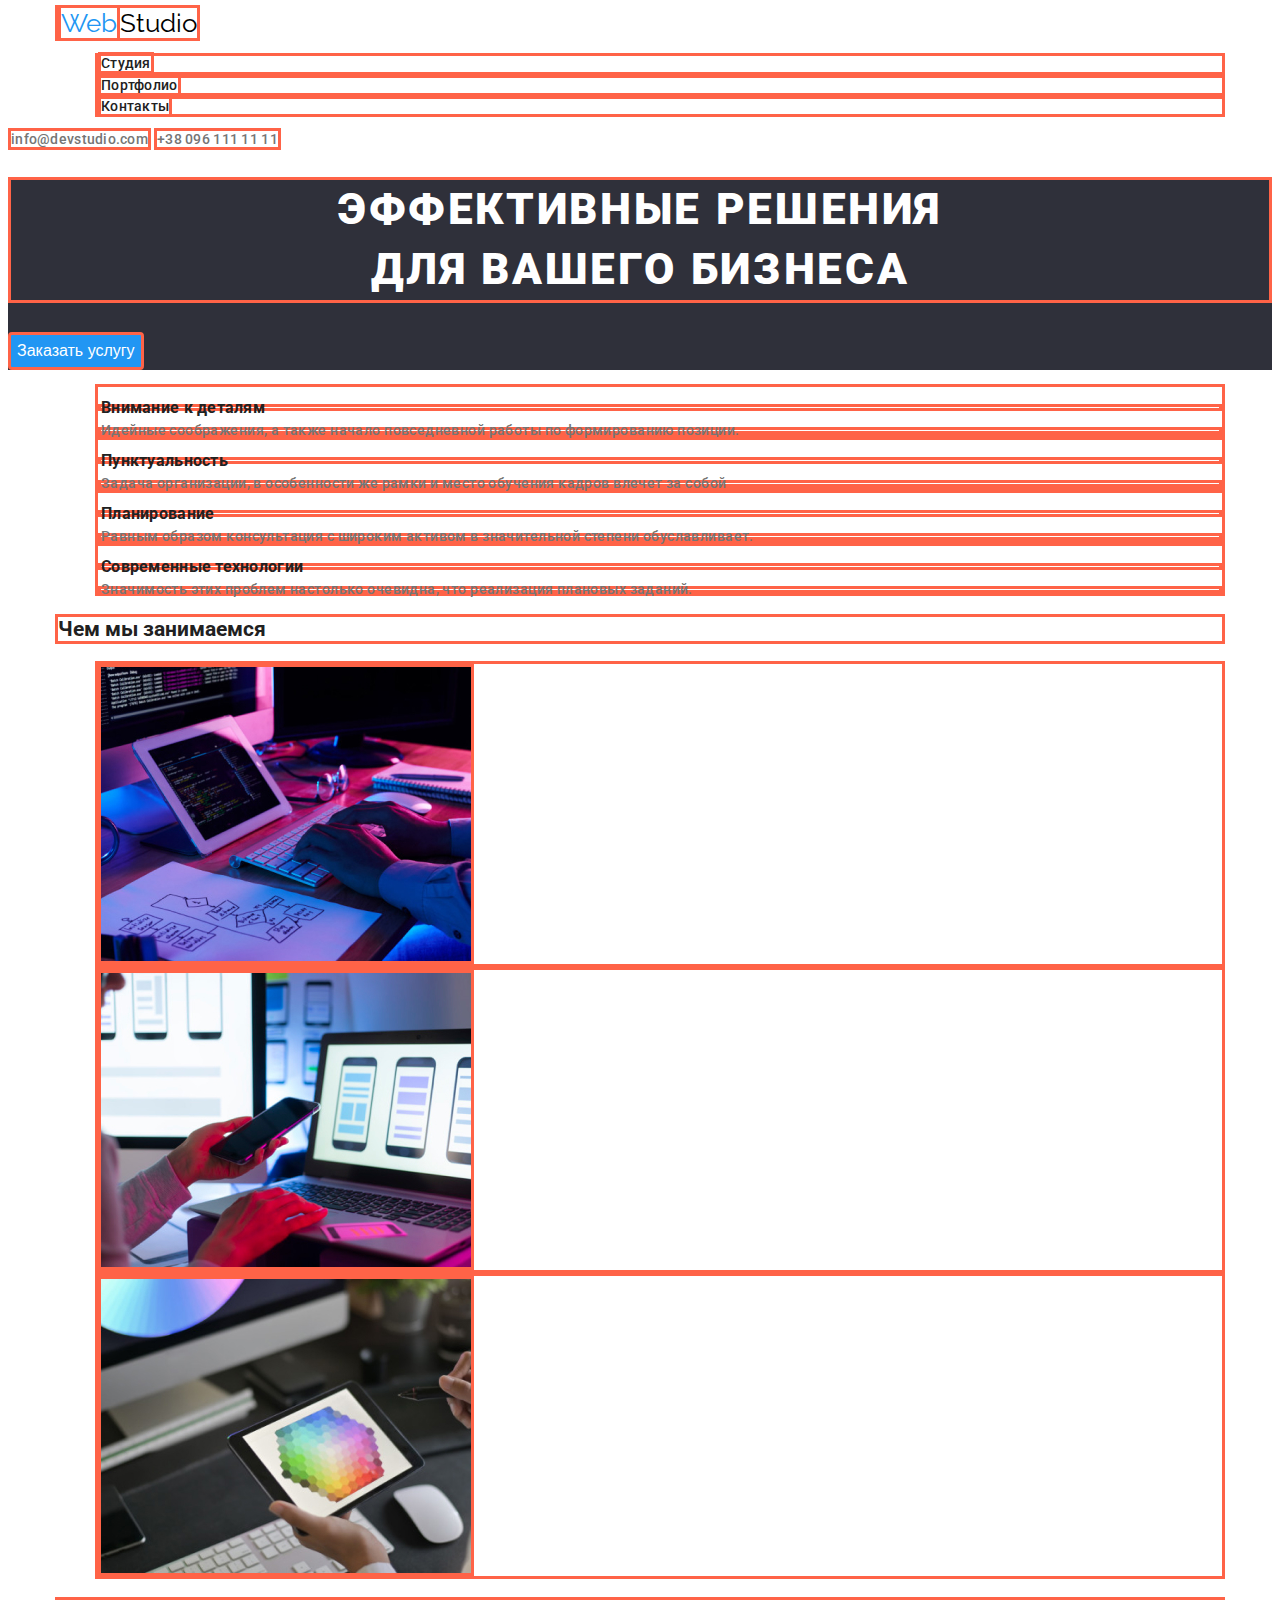
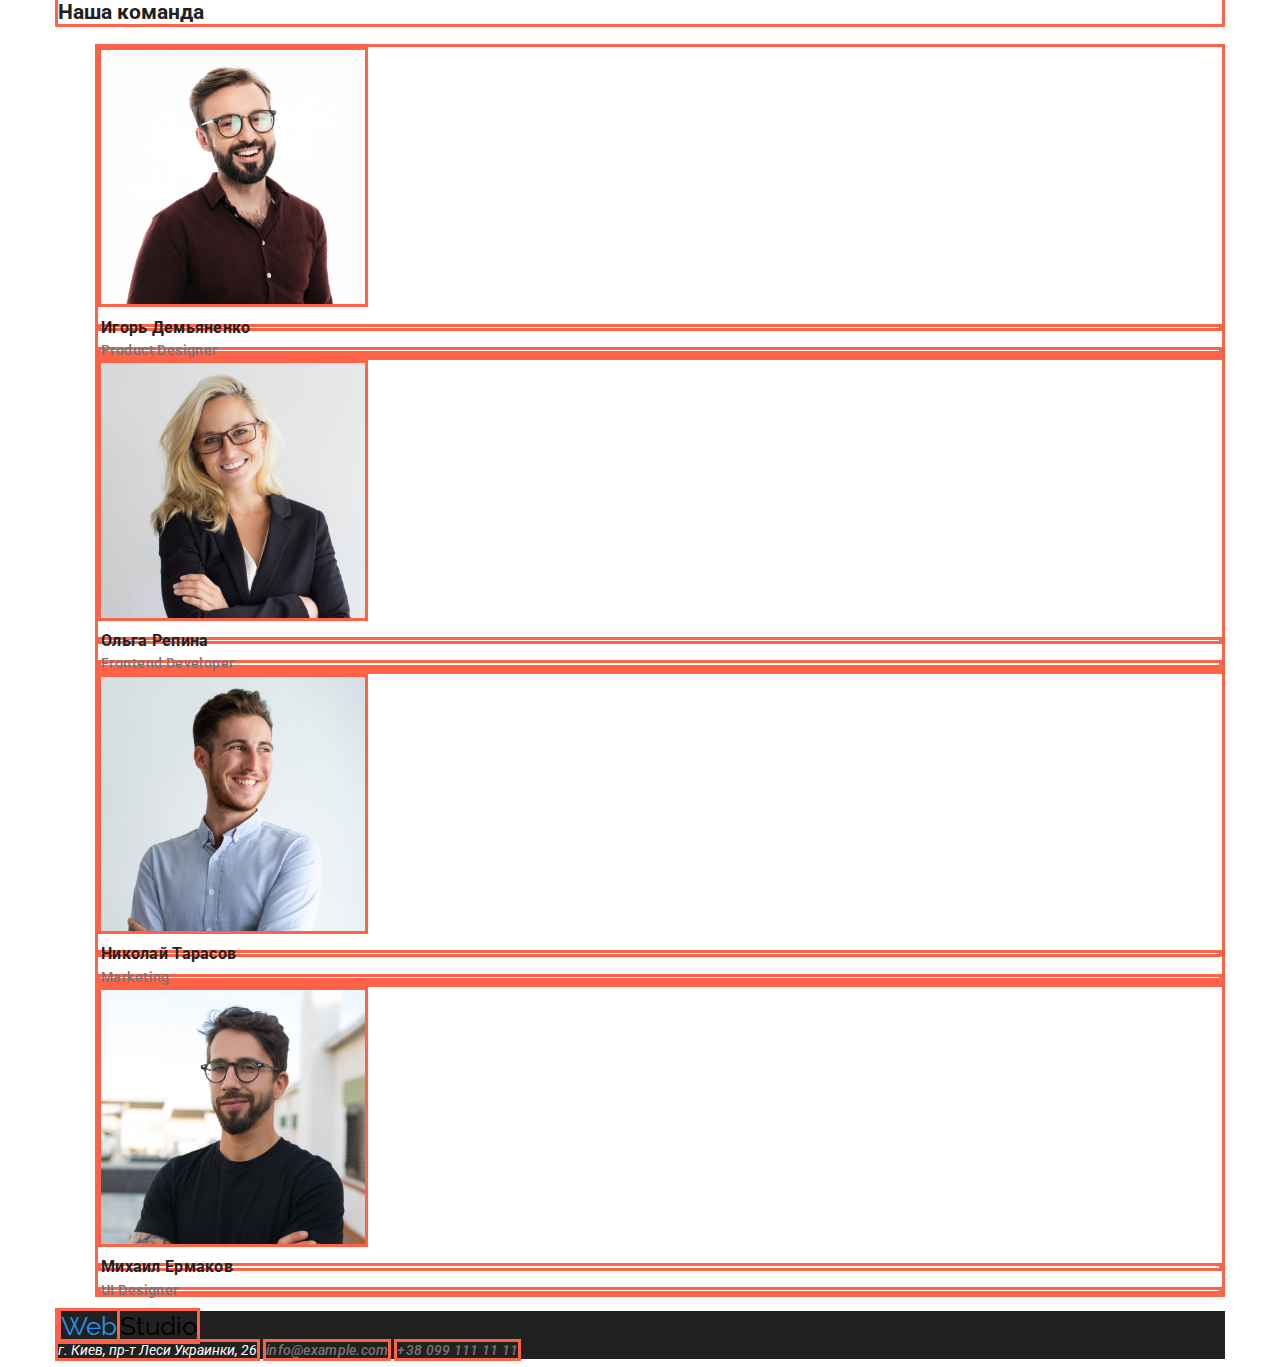
==== index.html @ d538ad13 "Исправил замечания Дз2" ====
<!DOCTYPE html>
<html lang="ru">
  <head>
    <meta charset="UTF-8" />
    <meta http-equiv="X-UA-Compatible" content="IE=edge" />
    <meta name="viewport" content="width=device-width, initial-scale=1.0" />
    <title>Document</title>
    <link rel="preconnect" href="https://fonts.gstatic.com" />
    <link
      href="https://fonts.googleapis.com/css2?family=Raleway:wght@700&family=Roboto:wght@400;500;700;900&display=swap"
      rel="stylesheet"
    />
    <link
      rel="stylesheet"
      href="https://cdnjs.cloudflare.com/ajax/libs/modern-normalize/1.0.0/modern-normalize.min.css"
      integrity="sha512-ISS7cAi1PEhQ8jnbJpJZMd29NlhNj4AWYyLOSp2CE/CsHxTCu+r+t0D2yoJudVrd0/8fTVPUVDzY5Tvli75u/g=="
      crossorigin="anonymous"
      referrerpolicy="no-referrer"
    />
    <link rel="stylesheet" href="./CSS/styles.css" />
  </head>
  <body>
    <header>
      <nav class="container">
        <div>
          <a href="WebStudio" class="logo"
            ><span class="logo-accent">Web</span>Studio</a
          >
          <ul class="site-nav list">
            <li><a href="index.html" class="link">Студия</a></li>
            <li><a href="portfolio.html" class="link">Портфолио</a></li>
            <li><a href="" class="link">Контакты</a></li>
          </ul>
        </div>
      </nav>

      <div>
        <a href="mailto:info@devstudio.com" class="link-contact"
          >info@devstudio.com</a
        >
        <a href="tel:+380961111111" class="link-contact">+38 096 111 11 11</a>
      </div>
    </header>

    <main>
      <section>
        <div class="hero">
          <h1 class="title">
            Эффективные решения<br />
            для вашего бизнеса
          </h1>
          <button type="button" class="btn">Заказать услугу</button>
        </div>
      </section>
      <section>
        <div class="container">
          <ul class="list">
            <li>
              <h3 class="subjec">Внимание к деталям</h3>
              <p class="text">
                Идейные соображения, а также начало повседневной работы по
                формированию позиции.
              </p>
            </li>
            <li>
              <h3 class="subjec">Пунктуальность</h3>
              <p class="text">
                Задача организации, в особенности же рамки и место обучения
                кадров влечет за собой
              </p>
            </li>
            <li>
              <h3 class="subjec">Планирование</h3>
              <p class="text">
                Равным образом консультация с широким активом в значительной
                степени обуславливает.
              </p>
            </li>
            <li>
              <h3 class="subjec">Современные технологии</h3>
              <p class="text">
                Значимость этих проблем настолько очевидна, что реализация
                плановых заданий.
              </p>
            </li>
          </ul>
        </div>
      </section>

      <section>
        <div class="container">
          <h2 class="subjec">Чем мы занимаемся</h2>
          <ul class="list">
            <li><img src="./images/img1.jpg" alt="мониторы на столе" /></li>
            <li>
              <img src="./images/img2.jpg" alt="человек работает на ноутбуке" />
            </li>
            <li>
              <img src="./images/img3.jpg" alt="подбор цвета на планшете" />
            </li>
          </ul>
        </div>
      </section>

      <section>
        <div class="container">
          <div class="our team">
            <h2 class="subjec">Наша команда</h2>
            <ul class="list">
              <li>
                <img
                  src="./images/img.product.jpg"
                  alt="Фото мужчины"
                  width="270"
                />
                <h3 class="subjec">Игорь Демьяненко</h3>
                <p class="text">Product Designer</p>
              </li>
              <li>
                <img
                  src="./images/img.frontend.jpg"
                  alt="Фото женщины"
                  width="270"
                />
                <h3 class="subjec">Ольга Репина</h3>
                <p class="text">Frontend Developer</p>
              </li>
              <li>
                <img
                  src="./images/img.marketing.jpg"
                  alt="Фото мужчины"
                  width="270"
                />
                <h3 class="subjec">Николай Тарасов</h3>
                <p class="text">Marketing</p>
              </li>
              <li>
                <img
                  src="./images/img.designer.jpg"
                  alt="Фото мужчины"
                  width="270"
                />
                <h3 class="subjec">Михаил Ермаков</h3>
                <p class="text">UI Designer</p>
              </li>
            </ul>
          </div>
        </div>
      </section>
    </main>
    <footer>
      <div class="container">
        <div class="address">
          <a href="WebStudio" class="logo"
            ><span class="logo-accent">Web</span>Studio</a
          >
          <address>
            <a href="" class="address-box"> г. Киев, пр-т Леси Украинки, 26</a>
            <a href="mailto:info@example.com" class="link-contact"
              >info@example.com</a
            >
            <a href="tel:+380991111111" class="link-contact"
              >+38 099 111 11 11</a
            >
          </address>
        </div>
      </div>
    </footer>
  </body>
</html>
---- CSS/styles.css ----
html {
  box-sizing: border-box;
}

*,
*::before,
*::after {
  box-sizing: inherit;
}
/* Оуталй обводка */
a,
span,
h1,
h2,
h3,
p,
li,
img,
svg,
button {
  border: solid tomato;
}
/* ширина моего блокак 1200.15рх слева и спарва для читабельности */

:root {
  --font-weight-regular: 400;
  --font-weight-medium: 500;
  --font-weight-bold: 700;
  --font-weight-black: 900;
  --main-colors-text: #757575;
  --secondary-text-color: #212121;
  --third-text-color: (255, 255, 255, 0.6);
  --white-color-text: #ffffff;
  --accent: #2196f3;
  --main-background-color: #e5e5e5;
  --secondary-background-color: #2f303a;
  --third-background-color: #f5f4fa;
}

body {
  background-color: var(--white-color-text);
  color: #757575;
  font-family: "Roboto", sans-serif;
  font-style: normal;
  font-size: 14px;
}

.container {
  width: 1200px;
  margin: 0 auto;
  padding: 0 15px;
}
/*nav container */

.list {
  list-style: none;
  font-weight: 500;
  font-size: 14px;
  line-height: 1.14px;
  letter-spacing: 0.02em;
  list-style-type: none;
}

/* стили логотипа */
.logo {
  color: #000000;
  text-decoration: none;
  font-family: "Raleway", sans-serif;
  font-size: 26px;
  line-height: 1.2;
}

.logo-accent {
  color: var(--accent);
}
/* стили навигации */
.site-nav .link {
  color: var(--secondary-text-color);
  text-decoration: none;
  list-style-type: none;
  font-weight: 500;
  line-height: 1.1;
  letter-spacing: 0.02em;
}
.link:focus,
.link:hover {
  text-decoration: none;
  color: var(--accent);
}
/* стили контактов */
.link-contact {
  color: var(--main-colors-text);
  text-decoration: none;
  font-weight: 500;
  line-height: 1.1;
  letter-spacing: 0.02em;
}
.link-contact:focus,
.link-contact:hover {
  color: var(--accent);
}
/* стили кнопки заказать услугу */
.btn {
  display: block;

  text-align: center;
  border-radius: 4px;
  color: var(--white-color-text);
  background-color: var(--accent);
  cursor: pointer;
  font-size: 16px;
  line-height: 1.87;
}
/* .content { */
  height: 600px;
}

.hero  .btn {
  padding-bottom: 200px;
  height: 50px;
  padding: 10px 32px;
  display: block;
  text-align: center;
}

/* герой */
.hero {
  background-color: var(--secondary-background-color);
}

.title {
  
  /* display: block; */
  /* margin-bottom: 30px; */
  text-align: center;
  color: var(--white-color-text);
  font-weight: 900;
  font-size: 44px;
  line-height: normal;
  text-align: center;
  letter-spacing: 0.06em;
  text-transform: uppercase;
  line-height: 1.36;
}

.hero-title {
  text-align: center;
}

/* ощий стильдля параграфов */
.text {
  margin-top: 0;
  margin-bottom: 0;

  /* or 171% */

  letter-spacing: 0.03em;
}

/*стилизация h3 h2 */
.subjec {
  color: var(--secondary-text-color);
}
/* секция наша команда */
.our-team {
  background-color: var(--third-background-color);
}

/* стилизация адресса */
.address-box {
  color: var(--white-color-text);
  text-decoration: none;
}
/* секция футера */
.address {
  background-color: var(--secondary-text-color);
}
/* портфолио кнопки */
.pagination {
  color: var(--secondary-text-color);
  background-color: var(--third-background-color);
  width: 128px;
  height: 38px;
  left: 576px;
  top: 174px;
  background: #f5f4fa;
  border-radius: 4px;
}

.pagination:focus,
.pagination:hover {
  color: var(--white-color-text);
  background-color: var(--accent);
}
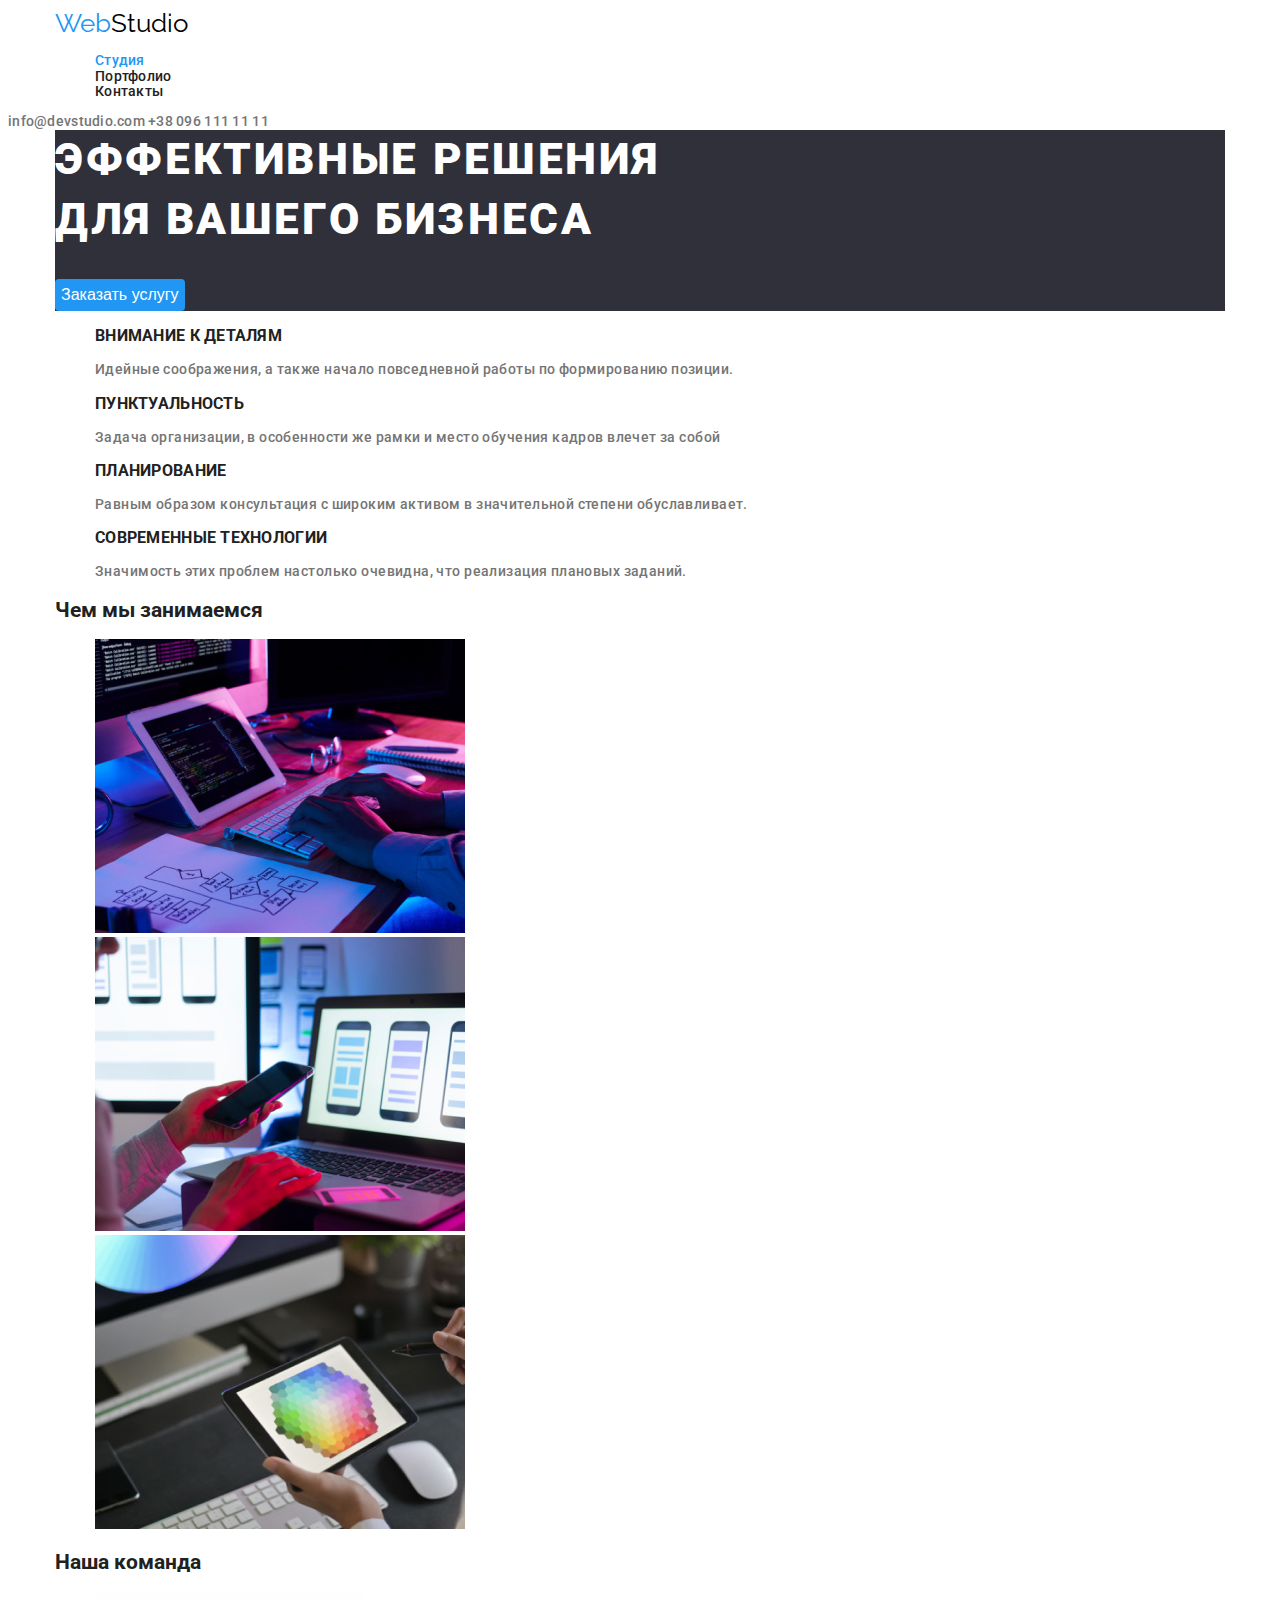
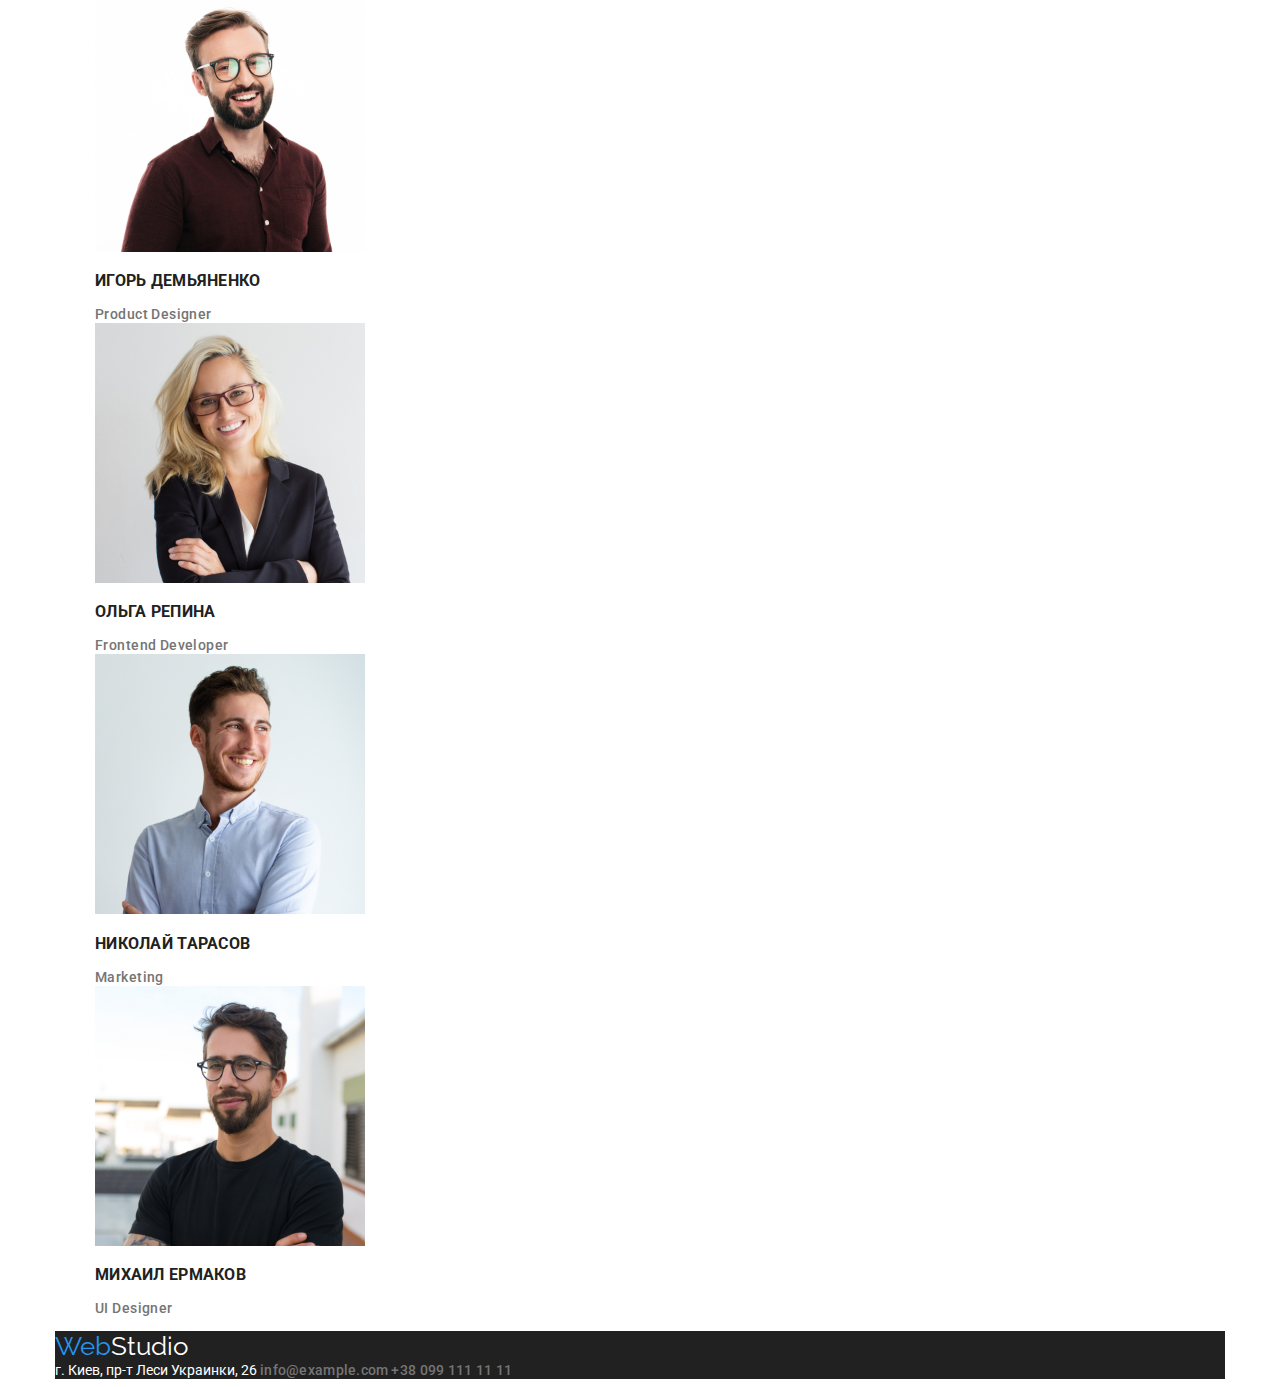
==== commit 1c3c8392: "Исправил  замечания  по Дз 2" ====
--- a/index.html
+++ b/index.html
@@ -21,19 +21,22 @@
   </head>
   <body>
     <header>
-      <nav class="container">
-        <div>
-          <a href="WebStudio" class="logo"
-            ><span class="logo-accent">Web</span>Studio</a
-          >
-          <ul class="site-nav list">
-            <li><a href="index.html" class="link">Студия</a></li>
-            <li><a href="portfolio.html" class="link">Портфолио</a></li>
-            <li><a href="" class="link">Контакты</a></li>
-          </ul>
-        </div>
-      </nav>
-
+      <div class="container">
+        <nav>
+          <div>
+            <a href="WebStudio" class="logo"
+              ><span class="logo-accent">Web</span>Studio</a
+            >
+            <ul class="site-nav list">
+              <li><a href="index.html" class="link active">Студия</a></li>
+              <li>
+                <a href="./portfolio.html" class="link">Портфолио</a>
+              </li>
+              <li><a href="" class="link">Контакты</a></li>
+            </ul>
+          </div>
+        </nav>
+      </div>
       <div>
         <a href="mailto:info@devstudio.com" class="link-contact"
           >info@devstudio.com</a
@@ -43,13 +46,15 @@
     </header>
 
     <main>
-      <section>
-        <div class="hero">
-          <h1 class="title">
-            Эффективные решения<br />
-            для вашего бизнеса
-          </h1>
-          <button type="button" class="btn">Заказать услугу</button>
+      <section class="container">
+        <div class="">
+          <div class="hero">
+            <h1 class="title">
+              Эффективные решения<br />
+              для вашего бизнеса
+            </h1>
+            <button type="button" class="btn">Заказать услугу</button>
+          </div>
         </div>
       </section>
       <section>
@@ -152,8 +157,8 @@
       <div class="container">
         <div class="address">
           <a href="WebStudio" class="logo"
-            ><span class="logo-accent">Web</span>Studio</a
-          >
+            ><span class="logo-accent">Web</span>Studio
+          </a>
           <address>
             <a href="" class="address-box"> г. Киев, пр-т Леси Украинки, 26</a>
             <a href="mailto:info@example.com" class="link-contact"
--- a/CSS/styles.css
+++ b/CSS/styles.css
@@ -18,7 +18,7 @@
 img,
 svg,
 button {
-  border: solid tomato;
+  /* background-color: tomato; */
 }
 /* ширина моего блокак 1200.15рх слева и спарва для читабельности */
 
@@ -53,10 +53,11 @@
 /*nav container */
 
 .list {
+  display: block;
   list-style: none;
   font-weight: 500;
   font-size: 14px;
-  line-height: 1.14px;
+  line-height: 1.14;
   letter-spacing: 0.02em;
   list-style-type: none;
 }
@@ -69,12 +70,17 @@
   font-size: 26px;
   line-height: 1.2;
 }
+.address > a {
+  color: var(--white-color-text);
+}
 
 .logo-accent {
   color: var(--accent);
 }
 /* стили навигации */
 .site-nav .link {
+  margin: 0;
+  display: block;
   color: var(--secondary-text-color);
   text-decoration: none;
   list-style-type: none;
@@ -82,13 +88,16 @@
   line-height: 1.1;
   letter-spacing: 0.02em;
 }
+.link.active,
 .link:focus,
 .link:hover {
   text-decoration: none;
   color: var(--accent);
 }
+
 /* стили контактов */
 .link-contact {
+  font-style: normal;
   color: var(--main-colors-text);
   text-decoration: none;
   font-weight: 500;
@@ -101,60 +110,42 @@
 }
 /* стили кнопки заказать услугу */
 .btn {
-  display: block;
-
-  text-align: center;
+  border: 0px;
+  display: inline-block;
   border-radius: 4px;
   color: var(--white-color-text);
   background-color: var(--accent);
   cursor: pointer;
   font-size: 16px;
   line-height: 1.87;
-}
-/* .content { */
-  height: 600px;
-}
-
-.hero  .btn {
-  padding-bottom: 200px;
-  height: 50px;
-  padding: 10px 32px;
-  display: block;
-  text-align: center;
+  padding: 10 32px;
 }
 
 /* герой */
 .hero {
   background-color: var(--secondary-background-color);
+  margin-top: 0px;
 }
 
 .title {
-  
-  /* display: block; */
-  /* margin-bottom: 30px; */
-  text-align: center;
+  margin-top: 0px;
   color: var(--white-color-text);
   font-weight: 900;
   font-size: 44px;
   line-height: normal;
-  text-align: center;
+  text-align: ce nter;
   letter-spacing: 0.06em;
   text-transform: uppercase;
   line-height: 1.36;
 }
-
-.hero-title {
-  text-align: center;
-}
-
 /* ощий стильдля параграфов */
 .text {
   margin-top: 0;
   margin-bottom: 0;
-
-  /* or 171% */
-
   letter-spacing: 0.03em;
+}
+h3 {
+  text-transform: uppercase;
 }
 
 /*стилизация h3 h2 */
@@ -168,6 +159,7 @@
 
 /* стилизация адресса */
 .address-box {
+  font-style: normal;
   color: var(--white-color-text);
   text-decoration: none;
 }
@@ -175,16 +167,25 @@
 .address {
   background-color: var(--secondary-text-color);
 }
+.address > a {
+  color: var(--white-color-text);
+}
+
 /* портфолио кнопки */
 .pagination {
+  border: 0px;
   color: var(--secondary-text-color);
   background-color: var(--third-background-color);
-  width: 128px;
-  height: 38px;
   left: 576px;
   top: 174px;
   background: #f5f4fa;
   border-radius: 4px;
+}
+
+.list-pagination {
+  color: #ffffff;
+  background-color: var(--accent);
+  border: 0px;
 }
 
 .pagination:focus,
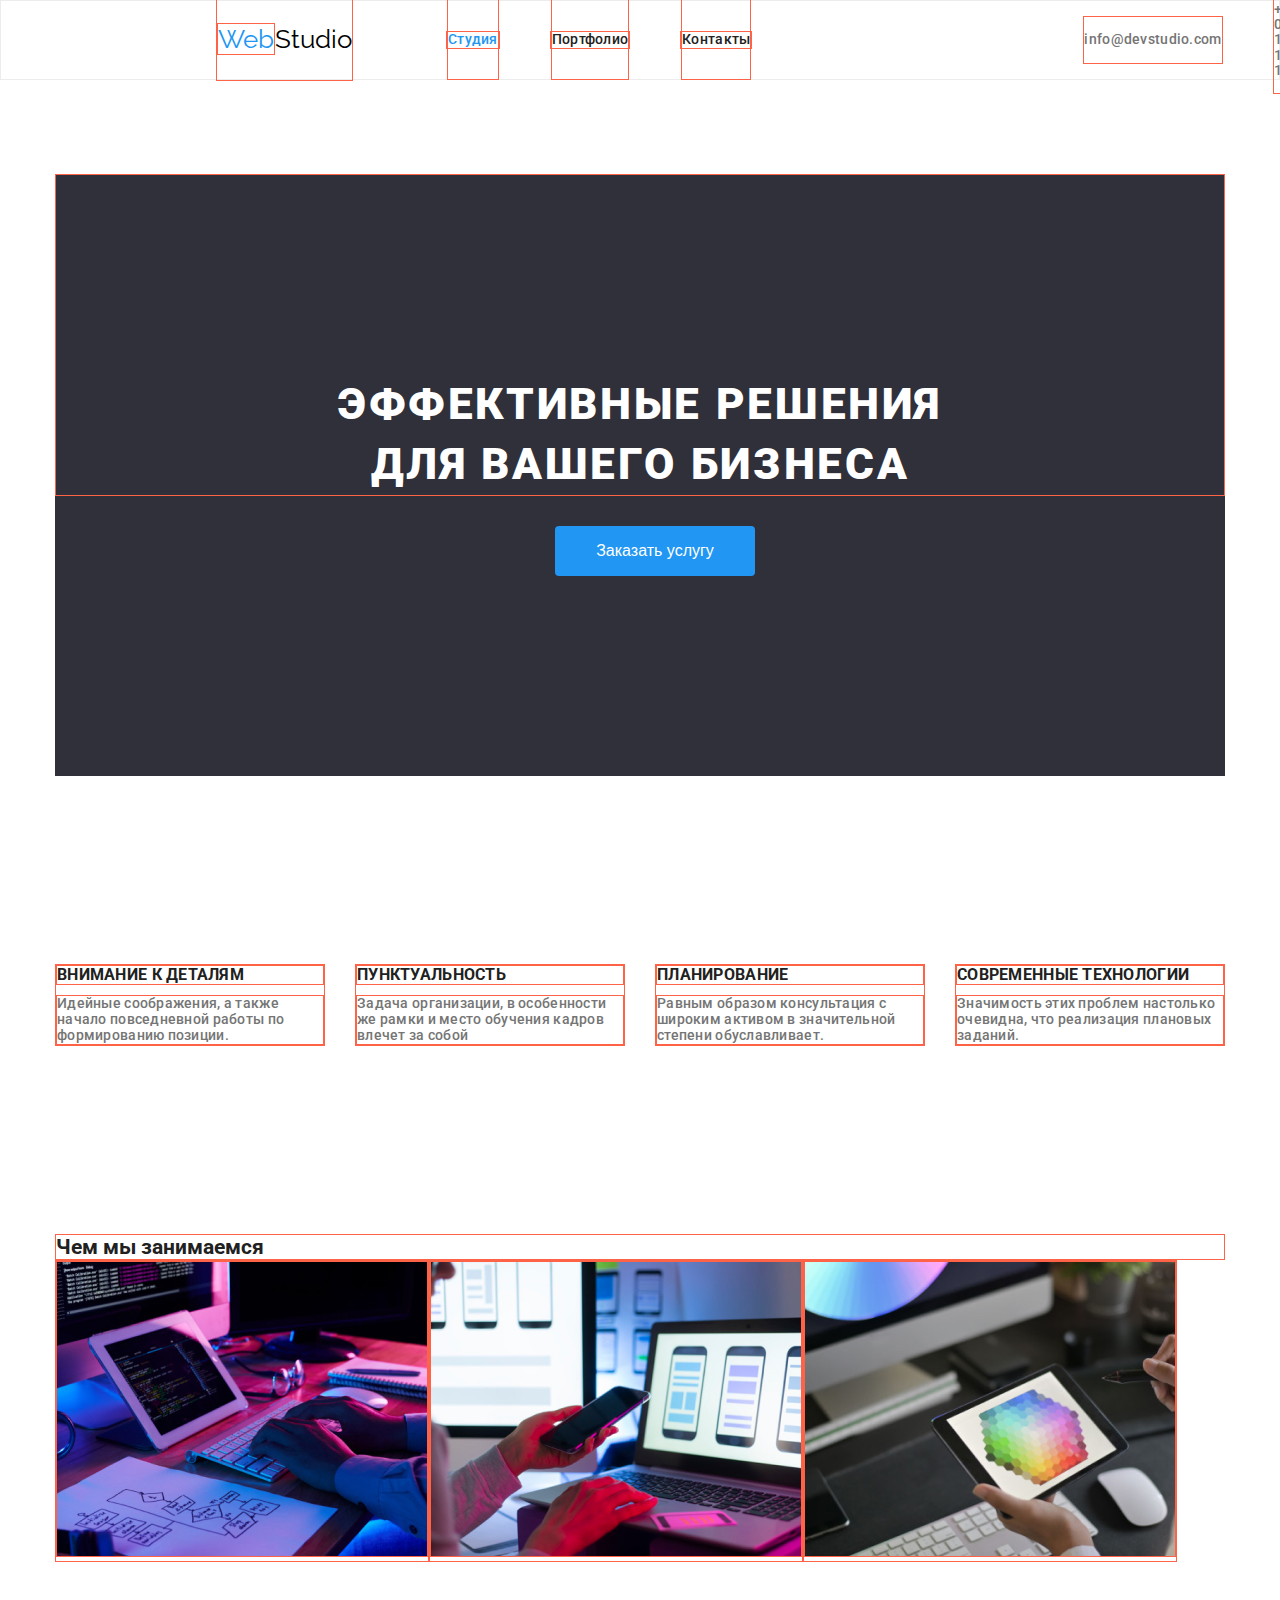
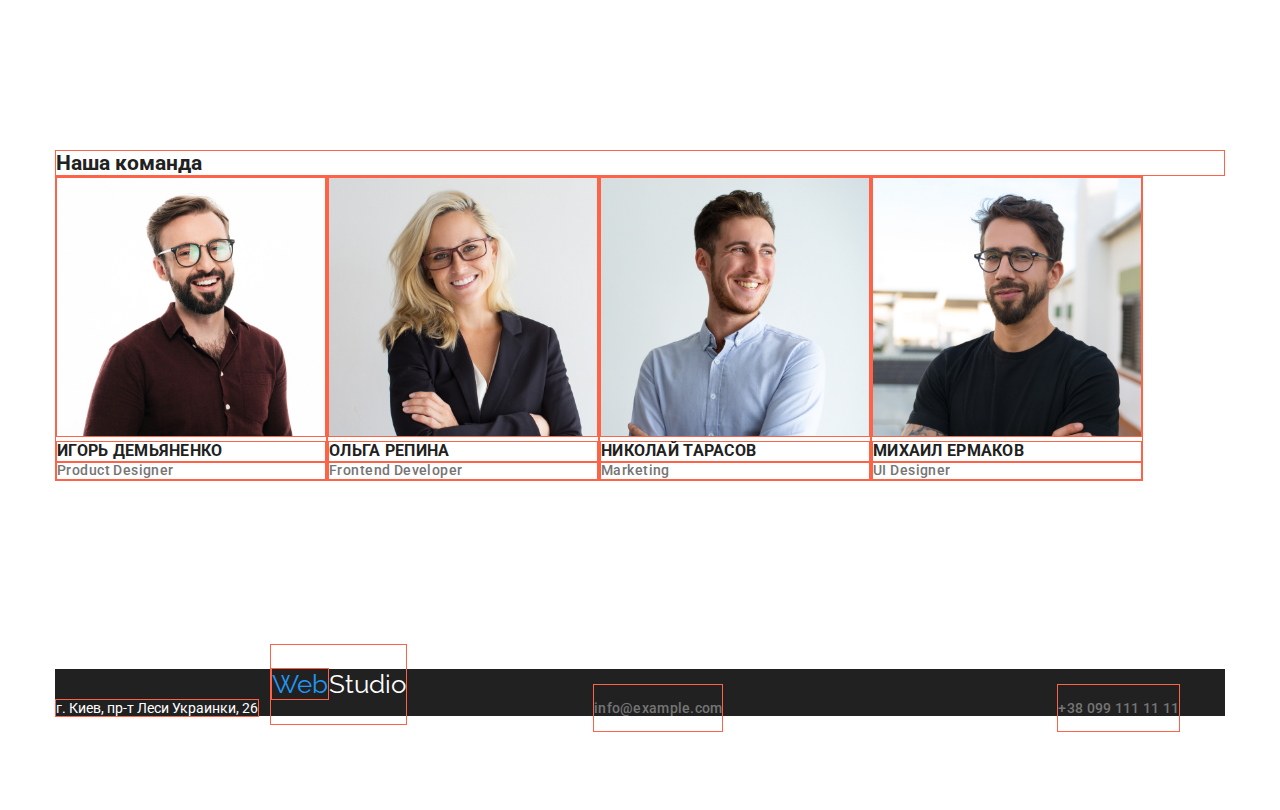
==== commit ef4768bb: "геометрия  стилей" ====
--- a/index.html
+++ b/index.html
@@ -21,33 +21,33 @@
   </head>
   <body>
     <header>
-      <div class="container">
-        <nav>
-          <div>
-            <a href="WebStudio" class="logo"
-              ><span class="logo-accent">Web</span>Studio</a
-            >
-            <ul class="site-nav list">
-              <li><a href="index.html" class="link active">Студия</a></li>
-              <li>
-                <a href="./portfolio.html" class="link">Портфолио</a>
-              </li>
-              <li><a href="" class="link">Контакты</a></li>
-            </ul>
-          </div>
-        </nav>
-      </div>
-      <div>
-        <a href="mailto:info@devstudio.com" class="link-contact"
-          >info@devstudio.com</a
-        >
-        <a href="tel:+380961111111" class="link-contact">+38 096 111 11 11</a>
-      </div>
+      <nav>
+        <div class="nav-box">
+          <a href="WebStudio" class="logo"
+            ><span class="logo-accent">Web</span>Studio</a
+          >
+          <ul class="site-nav list">
+            <li class="items">
+              <a href="index.html" class="link active">Студия</a>
+            </li>
+            <li class="items">
+              <a href="./portfolio.html" class="link">Портфолио</a>
+            </li>
+            <li class="items"><a href="" class="link">Контакты</a></li>
+          </ul>
+
+          <a href="mailto:info@devstudio.com" class="link-contact"
+            >info@devstudio.com</a
+          >
+          <a href="tel:+380961111111" class="link-contact telephon"
+            >+38 096 111 11 11</a
+          >
+        </div>
+      </nav>
     </header>
-
     <main>
-      <section class="container">
-        <div class="">
+      <section class="section">
+        <div class="container">
           <div class="hero">
             <h1 class="title">
               Эффективные решения<br />
@@ -57,33 +57,33 @@
           </div>
         </div>
       </section>
-      <section>
+      <section class="section">
         <div class="container">
           <ul class="list">
-            <li>
+            <li class="list-subjec">
               <h3 class="subjec">Внимание к деталям</h3>
-              <p class="text">
+              <p class="text-subjec">
                 Идейные соображения, а также начало повседневной работы по
                 формированию позиции.
               </p>
             </li>
-            <li>
+            <li class="list-subjec">
               <h3 class="subjec">Пунктуальность</h3>
-              <p class="text">
+              <p class="text-subjec">
                 Задача организации, в особенности же рамки и место обучения
                 кадров влечет за собой
               </p>
             </li>
-            <li>
+            <li class="list-subjec">
               <h3 class="subjec">Планирование</h3>
-              <p class="text">
+              <p class="text-subjec">
                 Равным образом консультация с широким активом в значительной
                 степени обуславливает.
               </p>
             </li>
-            <li>
+            <li class="list-subjec">
               <h3 class="subjec">Современные технологии</h3>
-              <p class="text">
+              <p class="text-subjec">
                 Значимость этих проблем настолько очевидна, что реализация
                 плановых заданий.
               </p>
@@ -92,7 +92,7 @@
         </div>
       </section>
 
-      <section>
+      <section class="section">
         <div class="container">
           <h2 class="subjec">Чем мы занимаемся</h2>
           <ul class="list">
@@ -107,7 +107,7 @@
         </div>
       </section>
 
-      <section>
+      <section class="section">
         <div class="container">
           <div class="our team">
             <h2 class="subjec">Наша команда</h2>
@@ -154,22 +154,26 @@
       </section>
     </main>
     <footer>
-      <div class="container">
-        <div class="address">
-          <a href="WebStudio" class="logo"
-            ><span class="logo-accent">Web</span>Studio
-          </a>
-          <address>
-            <a href="" class="address-box"> г. Киев, пр-т Леси Украинки, 26</a>
-            <a href="mailto:info@example.com" class="link-contact"
-              >info@example.com</a
-            >
-            <a href="tel:+380991111111" class="link-contact"
-              >+38 099 111 11 11</a
-            >
-          </address>
+      <section class="section">
+        <div class="container">
+          <div class="address">
+            <a href="WebStudio" class="logo"
+              ><span class="logo-accent">Web</span>Studio
+            </a>
+            <address>
+              <a href="" class="address-box">
+                г. Киев, пр-т Леси Украинки, 26</a
+              >
+              <a href="mailto:info@example.com" class="link-contact"
+                >info@example.com</a
+              >
+              <a href="tel:+380991111111" class="link-contact"
+                >+38 099 111 11 11</a
+              >
+            </address>
+          </div>
         </div>
-      </div>
+      </section>
     </footer>
   </body>
 </html>
--- a/CSS/styles.css
+++ b/CSS/styles.css
@@ -18,7 +18,7 @@
 img,
 svg,
 button {
-  /* background-color: tomato; */
+  border: 1px solid tomato;
 }
 /* ширина моего блокак 1200.15рх слева и спарва для читабельности */
 
@@ -36,8 +36,14 @@
   --secondary-background-color: #2f303a;
   --third-background-color: #f5f4fa;
 }
+/* глобальные стили */
+.section {
+  padding-top: 94px;
+  padding-bottom: 94px;
+}
 
 body {
+  margin: 0px;
   background-color: var(--white-color-text);
   color: #757575;
   font-family: "Roboto", sans-serif;
@@ -50,10 +56,23 @@
   margin: 0 auto;
   padding: 0 15px;
 }
-/*nav container */
-
+
+/*стили навигации */
+
+.nav {
+  border: 1px solid #ececec;
+  height: 80px;
+}
+.nav-box {
+  display: flex;
+  align-items: center;
+  border: 1px solid #ececec;
+  height: 80px;
+}
 .list {
-  display: block;
+  display: flex;
+  padding: 0px;
+  margin: 0px;
   list-style: none;
   font-weight: 500;
   font-size: 14px;
@@ -64,12 +83,17 @@
 
 /* стили логотипа */
 .logo {
+  padding-bottom: 25px;
+  padding-top: 24px;
+  margin-right: 93px;
+  margin-left: 215px;
   color: #000000;
   text-decoration: none;
   font-family: "Raleway", sans-serif;
   font-size: 26px;
   line-height: 1.2;
 }
+
 .address > a {
   color: var(--white-color-text);
 }
@@ -77,10 +101,12 @@
 .logo-accent {
   color: var(--accent);
 }
+
+.items {
+}
 /* стили навигации */
+
 .site-nav .link {
-  margin: 0;
-  display: block;
   color: var(--secondary-text-color);
   text-decoration: none;
   list-style-type: none;
@@ -88,6 +114,15 @@
   line-height: 1.1;
   letter-spacing: 0.02em;
 }
+.link {
+  padding: 32px 0px;
+}
+
+.site-nav .items + .items {
+  /* padding: 32px 0px; */
+  margin-left: 50px;
+}
+
 .link.active,
 .link:focus,
 .link:hover {
@@ -97,6 +132,8 @@
 
 /* стили контактов */
 .link-contact {
+  margin-left: 331px;
+  padding: 15px 0px;
   font-style: normal;
   color: var(--main-colors-text);
   text-decoration: none;
@@ -108,6 +145,11 @@
 .link-contact:hover {
   color: var(--accent);
 }
+
+.telephon {
+  margin-left: 50px;
+}
+
 /* стили кнопки заказать услугу */
 .btn {
   border: 0px;
@@ -118,7 +160,14 @@
   cursor: pointer;
   font-size: 16px;
   line-height: 1.87;
-  padding: 10 32px;
+  /* margi n-bottom: 200px; */
+}
+
+.hero > .btn {
+  margin-left: 500px;
+  margin-bottom: 200px;
+  width: 200px;
+  height: 50px;
 }
 
 /* герой */
@@ -128,12 +177,15 @@
 }
 
 .title {
+  margin-bottom: 100px;
+  padding-top: 200px;
+  margin-bottom: 30px;
   margin-top: 0px;
   color: var(--white-color-text);
   font-weight: 900;
   font-size: 44px;
   line-height: normal;
-  text-align: ce nter;
+  text-align: center;
   letter-spacing: 0.06em;
   text-transform: uppercase;
   line-height: 1.36;
@@ -150,8 +202,22 @@
 
 /*стилизация h3 h2 */
 .subjec {
+  margin: 0px;
   color: var(--secondary-text-color);
 }
+
+/* стилизация абзацев */
+.list-subjec {
+  width: 270px;
+}
+.list .list-subjec + .list-subjec {
+  margin-left: 30px;
+}
+
+.text-subjec {
+  margin: 10px 0px 0px 0px;
+}
+
 /* секция наша команда */
 .our-team {
   background-color: var(--third-background-color);
@@ -173,6 +239,9 @@
 
 /* портфолио кнопки */
 .pagination {
+  text-align: center;
+  padding: 6px 22px;
+  display: inline-block;
   border: 0px;
   color: var(--secondary-text-color);
   background-color: var(--third-background-color);
@@ -181,12 +250,42 @@
   background: #f5f4fa;
   border-radius: 4px;
 }
-
-.list-pagination {
+.list .list-pagination {
+  text-align: center;
+  min-width: 73px;
+  height: 38px;
+  border-radius: 4px;
+  padding: 6px 22px;
+  display: inline-block;
   color: #ffffff;
   background-color: var(--accent);
   border: 0px;
 }
+.website-btn > .pagination {
+  min-width: 128px;
+  height: 38px;
+}
+.application-btn > .pagination {
+  display: inline-block;
+  min-width: 145px;
+  height: 38px;
+}
+
+.application > .pagination {
+  display: inline-block;
+  min-width: 145px;
+  height: 38px;
+}
+.design-bnt > .pagination {
+  display: inline-block;
+  min-width: 103px;
+  height: 38px;
+}
+.marketing-btn > .pagination {
+  display: inline-block;
+  min-width: 130px;
+  height: 38px;
+}
 
 .pagination:focus,
 .pagination:hover {
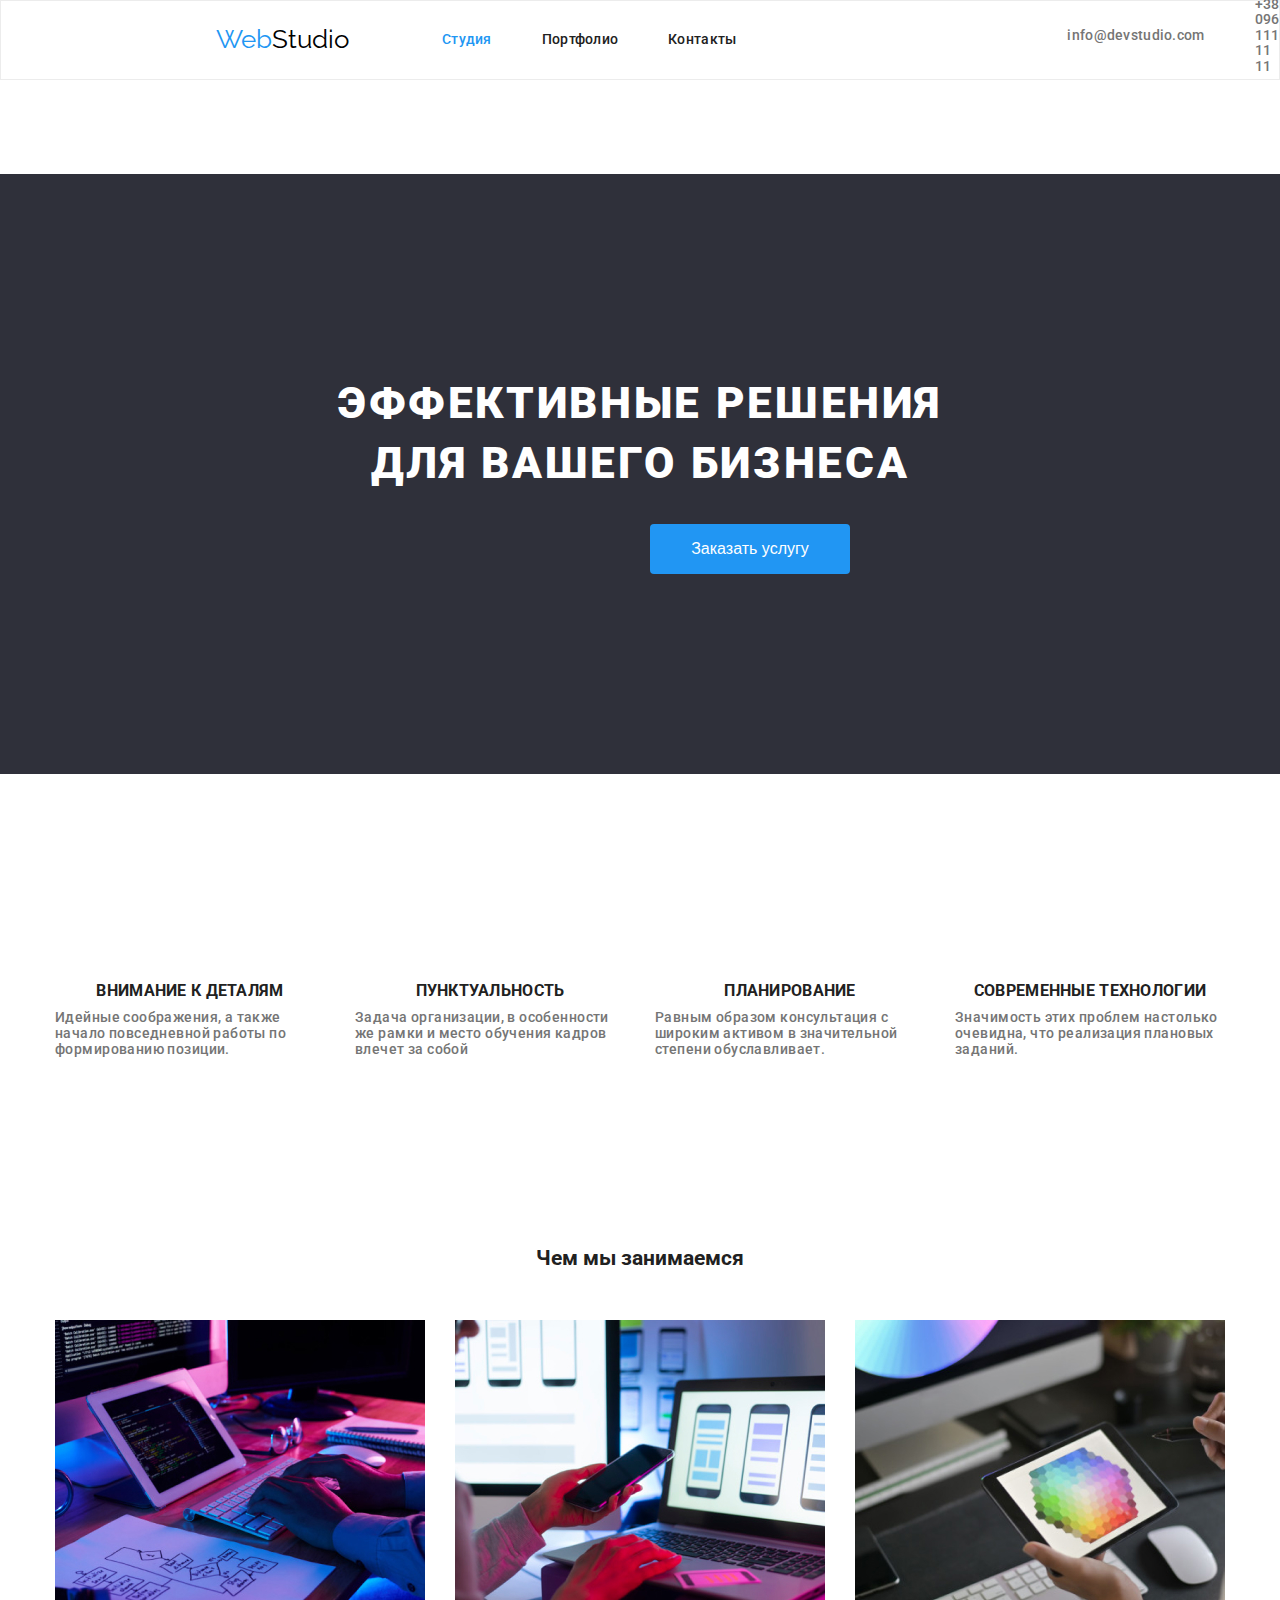
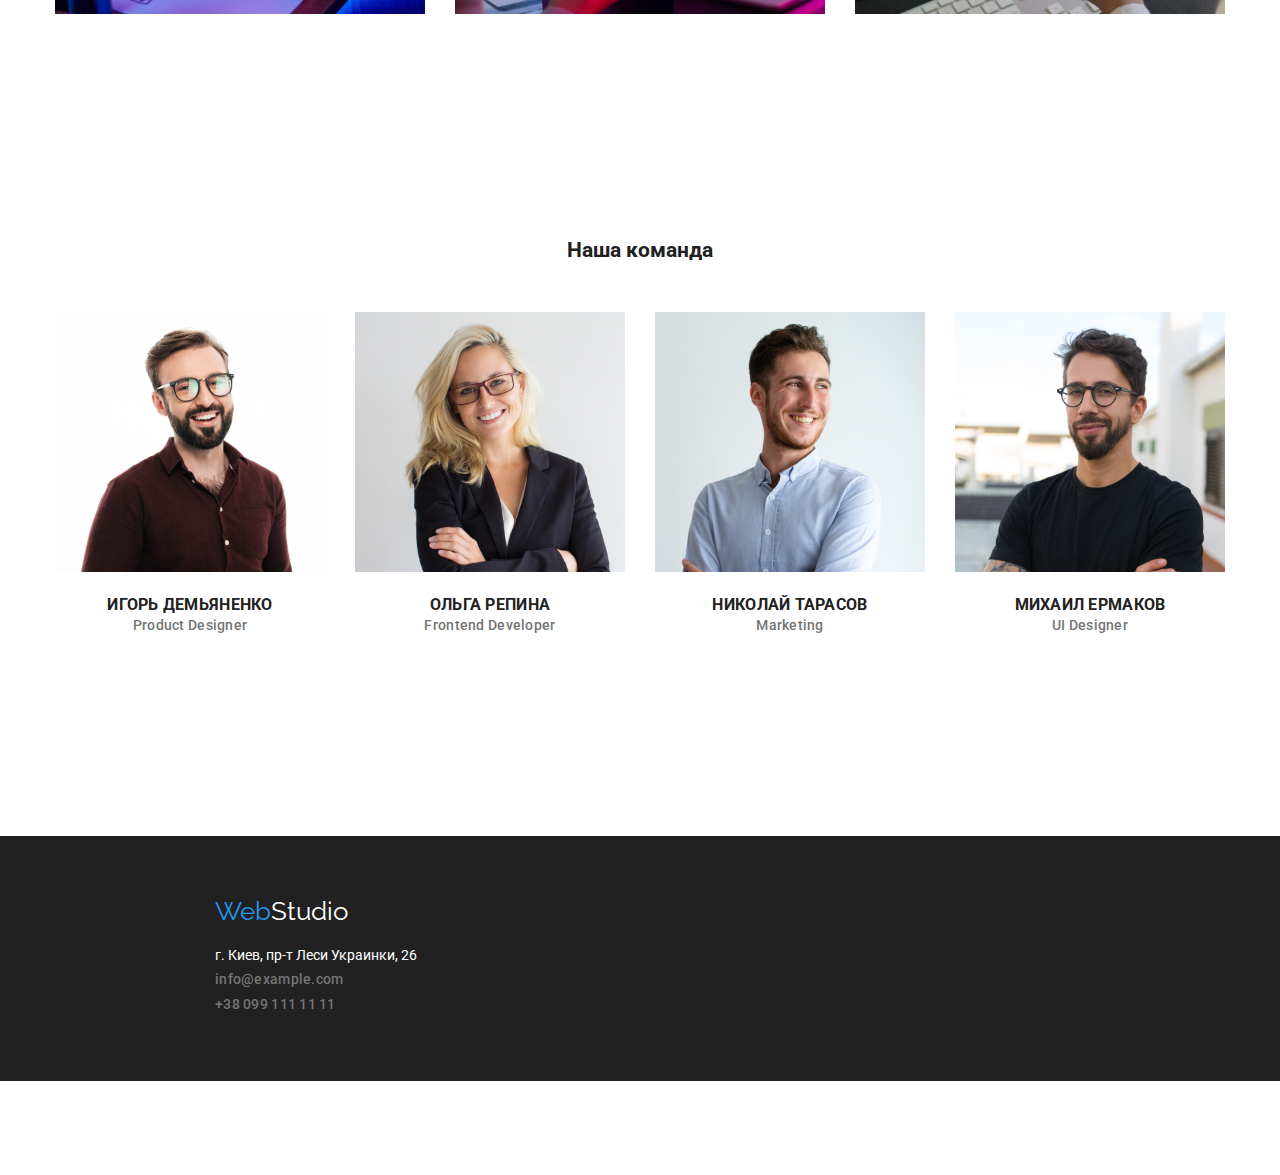
==== commit c2420720: "закончил Дз-3" ====
--- a/index.html
+++ b/index.html
@@ -36,7 +36,7 @@
             <li class="items"><a href="" class="link">Контакты</a></li>
           </ul>
 
-          <a href="mailto:info@devstudio.com" class="link-contact"
+          <a href="mailto:info@devstudio.com" class="link-contact post"
             >info@devstudio.com</a
           >
           <a href="tel:+380961111111" class="link-contact telephon"
@@ -47,7 +47,7 @@
     </header>
     <main>
       <section class="section">
-        <div class="container">
+        <!-- <div class="container"> -->
           <div class="hero">
             <h1 class="title">
               Эффективные решения<br />
@@ -59,7 +59,7 @@
       </section>
       <section class="section">
         <div class="container">
-          <ul class="list">
+          <ul class="list-text">
             <li class="list-subjec">
               <h3 class="subjec">Внимание к деталям</h3>
               <p class="text-subjec">
@@ -94,13 +94,15 @@
 
       <section class="section">
         <div class="container">
-          <h2 class="subjec">Чем мы занимаемся</h2>
-          <ul class="list">
-            <li><img src="./images/img1.jpg" alt="мониторы на столе" /></li>
-            <li>
+          <h2 class="subje-h2">Чем мы занимаемся</h2>
+          <ul class="list pictures">
+            <li class="img">
+              <img src="./images/img1.jpg" alt="мониторы на столе" />
+            </li>
+            <li class="img">
               <img src="./images/img2.jpg" alt="человек работает на ноутбуке" />
             </li>
-            <li>
+            <li class="img">
               <img src="./images/img3.jpg" alt="подбор цвета на планшете" />
             </li>
           </ul>
@@ -110,9 +112,9 @@
       <section class="section">
         <div class="container">
           <div class="our team">
-            <h2 class="subjec">Наша команда</h2>
-            <ul class="list">
-              <li>
+            <h2 class="subject-h2">Наша команда</h2>
+            <ul class="list team">
+              <li class="person">
                 <img
                   src="./images/img.product.jpg"
                   alt="Фото мужчины"
@@ -121,7 +123,7 @@
                 <h3 class="subjec">Игорь Демьяненко</h3>
                 <p class="text">Product Designer</p>
               </li>
-              <li>
+              <li class="person">
                 <img
                   src="./images/img.frontend.jpg"
                   alt="Фото женщины"
@@ -130,7 +132,7 @@
                 <h3 class="subjec">Ольга Репина</h3>
                 <p class="text">Frontend Developer</p>
               </li>
-              <li>
+              <li class="person">
                 <img
                   src="./images/img.marketing.jpg"
                   alt="Фото мужчины"
@@ -139,7 +141,7 @@
                 <h3 class="subjec">Николай Тарасов</h3>
                 <p class="text">Marketing</p>
               </li>
-              <li>
+              <li class="person">
                 <img
                   src="./images/img.designer.jpg"
                   alt="Фото мужчины"
@@ -155,23 +157,25 @@
     </main>
     <footer>
       <section class="section">
-        <div class="container">
+        <!-- <div class="container"> -->
           <div class="address">
-            <a href="WebStudio" class="logo"
+            <a href="WebStudio" class="logo-footer"
               ><span class="logo-accent">Web</span>Studio
             </a>
-            <address>
-              <a href="" class="address-box">
+            <address class="blok-footer">
+               <a href="" class="address-box">
                 г. Киев, пр-т Леси Украинки, 26</a
               >
-              <a href="mailto:info@example.com" class="link-contact"
+              <a href="mailto:info@example.com" class="link-contact mail"
                 >info@example.com</a
               >
-              <a href="tel:+380991111111" class="link-contact"
+              <a href="tel:+380991111111" class="link-contact telefon"
                 >+38 099 111 11 11</a
               >
-            </address>
-          </div>
+              </address>
+               </div>
+            
+         
         </div>
       </section>
     </footer>
--- a/CSS/styles.css
+++ b/CSS/styles.css
@@ -18,7 +18,7 @@
 img,
 svg,
 button {
-  border: 1px solid tomato;
+  /* border: 1px solid tomato; */
 }
 /* ширина моего блокак 1200.15рх слева и спарва для читабельности */
 
@@ -69,10 +69,69 @@
   border: 1px solid #ececec;
   height: 80px;
 }
+
+.list-text {
+  display: flex;
+  padding: 0px;
+  /* margin: 0px 0px 188px 0px; */
+  list-style: none;
+  font-weight: 500;
+  font-size: 14px;
+  line-height: 1.14;
+  letter-spacing: 0.02em;
+  list-style-type: none;
+}
+.list-button {
+  margin: 0px 0px;
+  display: flex;
+  padding: 0px;
+  /* margin: 0px 0px 188px 0px; */
+  list-style: none;
+  font-weight: 500;
+  font-size: 14px;
+  line-height: 1.14;
+  letter-spacing: 0.02em;
+  list-style-type: none;
+}
+/* стилизация  контейнера портфолио карточек */
+
+.container-card {
+  width: 1200px;
+
+  padding: 0px px;
+  margin: auto;
+  display: flex;
+}
+/* тилизация списка карточек портфолио */
+.list-card {
+  width: 1200px;
+  /* outline: 1px solid tomato; */
+  margin-top: -30px;
+  margin-left: -30px;
+  margin: 0px;
+  padding: 0px;
+  flex-wrap: wrap;
+  display: flex;
+  list-style: none;
+  font-weight: 500;
+  font-size: 14px;
+  line-height: 1.14;
+  letter-spacing: 0.02em;
+  list-style-type: none;
+}
+
+.list-card > .card {
+  margin-top: 30px;
+  margin-left: 30px;
+
+  flex-basis: calc(100% / 3 - 30px);
+}
+
 .list {
-  display: flex;
-  padding: 0px;
-  margin: 0px;
+  /* margin: 0px 0px; */
+  display: flex;
+  padding: 0px;
+  /* margin: 0px 0px 188px 0px; */
   list-style: none;
   font-weight: 500;
   font-size: 14px;
@@ -131,8 +190,15 @@
 }
 
 /* стили контактов */
+
+.nav-box > .post {
+  margin-left: 331px;
+}
+.nav-box > .telephon {
+  margin-left: 50px;
+}
+
 .link-contact {
-  margin-left: 331px;
   padding: 15px 0px;
   font-style: normal;
   color: var(--main-colors-text);
@@ -144,10 +210,6 @@
 .link-contact:focus,
 .link-contact:hover {
   color: var(--accent);
-}
-
-.telephon {
-  margin-left: 50px;
 }
 
 /* стили кнопки заказать услугу */
@@ -164,7 +226,7 @@
 }
 
 .hero > .btn {
-  margin-left: 500px;
+  margin-left: 650px;
   margin-bottom: 200px;
   width: 200px;
   height: 50px;
@@ -191,7 +253,13 @@
   line-height: 1.36;
 }
 /* ощий стильдля параграфов */
-.text {
+
+.list-text {
+  margin-top: 0px;
+  margin-bottom: 0px;
+}
+
+.text-subjec {
   margin-top: 0;
   margin-bottom: 0;
   letter-spacing: 0.03em;
@@ -201,7 +269,9 @@
 }
 
 /*стилизация h3 h2 */
+
 .subjec {
+  margin-bottom: 20px;
   margin: 0px;
   color: var(--secondary-text-color);
 }
@@ -210,21 +280,94 @@
 .list-subjec {
   width: 270px;
 }
-.list .list-subjec + .list-subjec {
+.list-text .list-subjec + .list-subjec {
   margin-left: 30px;
 }
 
 .text-subjec {
   margin: 10px 0px 0px 0px;
 }
+/* стилизация блока чем мы занимаемся */
+
+.list .pictures {
+  margin: 0px 0px 188px 0px;
+}
+
+.subje-h2 {
+  margin: 0px 0px 50px 0px;
+  text-align: center;
+  color: var(--secondary-text-color);
+}
+
+.img {
+  display: block;
+}
+
+.list .img + .img {
+  margin-left: 30px;
+}
 
 /* секция наша команда */
+.subjec {
+  margin-top: 20px;
+  margin-bottom: 4px;
+}
+.text {
+  margin-top: 0px;
+  margin-bottom: 0px;
+}
+
+.subjec,
+.text {
+  text-align: center;
+}
+
+.team .person + .person {
+  margin-left: 30px;
+}
+
 .our-team {
   background-color: var(--third-background-color);
 }
+.subject-h2 {
+  margin-bottom: 50px;
+  text-align: center;
+  color: var(--secondary-text-color);
+}
 
 /* стилизация адресса */
+.blok-footer {
+  display: block;
+  margin-top: 20px;
+  padding-bottom: 60px;
+  margin-left: 215px;
+}
+
+.logo-footer {
+  margin-left: 215px;
+  padding: 0px;
+  text-decoration: none;
+  font-family: "Raleway", sans-serif;
+  font-size: 26px;
+  line-height: 1.2;
+}
+.link-contact .telefon {
+  margin-left: 50px;
+  padding: 0px;
+  display: block;
+  /* margin-bottom: 9px; */
+}
+
+.link-contact {
+  padding: 0px;
+  display: block;
+  margin-bottom: 9px;
+}
+
 .address-box {
+  display: block;
+  margin-bottom: 9px;
+
   font-style: normal;
   color: var(--white-color-text);
   text-decoration: none;
@@ -236,8 +379,25 @@
 .address > a {
   color: var(--white-color-text);
 }
-
+.logo-footer {
+  margin-bottom: 20px;
+  padding-top: 60px;
+  display: block;
+}
 /* портфолио кнопки */
+
+.type {
+  margin-bottom: 50px;
+}
+
+.list-button {
+  margin-left: 495px;
+}
+
+.list-button .type + .type {
+  margin-left: 8px;
+}
+
 .pagination {
   text-align: center;
   padding: 6px 22px;
@@ -250,13 +410,13 @@
   background: #f5f4fa;
   border-radius: 4px;
 }
-.list .list-pagination {
+.list-pagination {
   text-align: center;
   min-width: 73px;
   height: 38px;
   border-radius: 4px;
   padding: 6px 22px;
-  display: inline-block;
+  /* display: inline-block; */
   color: #ffffff;
   background-color: var(--accent);
   border: 0px;
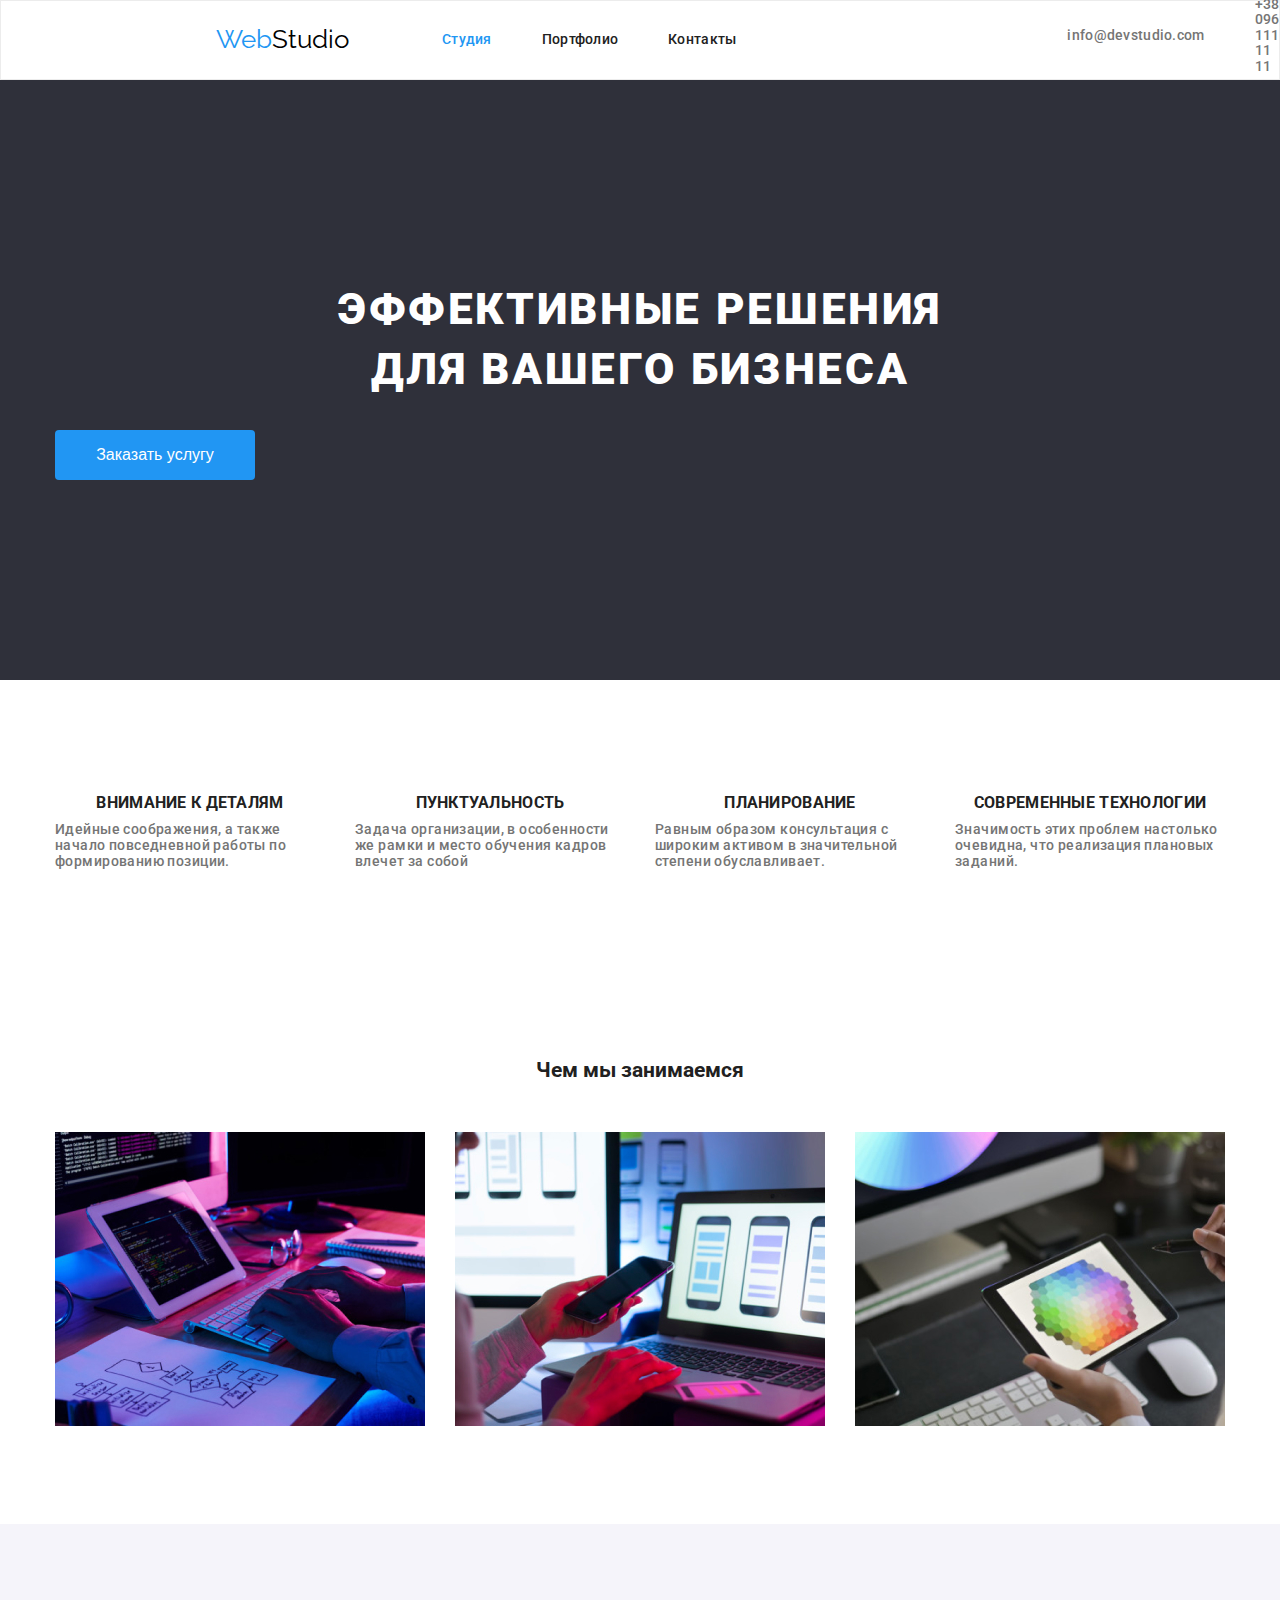
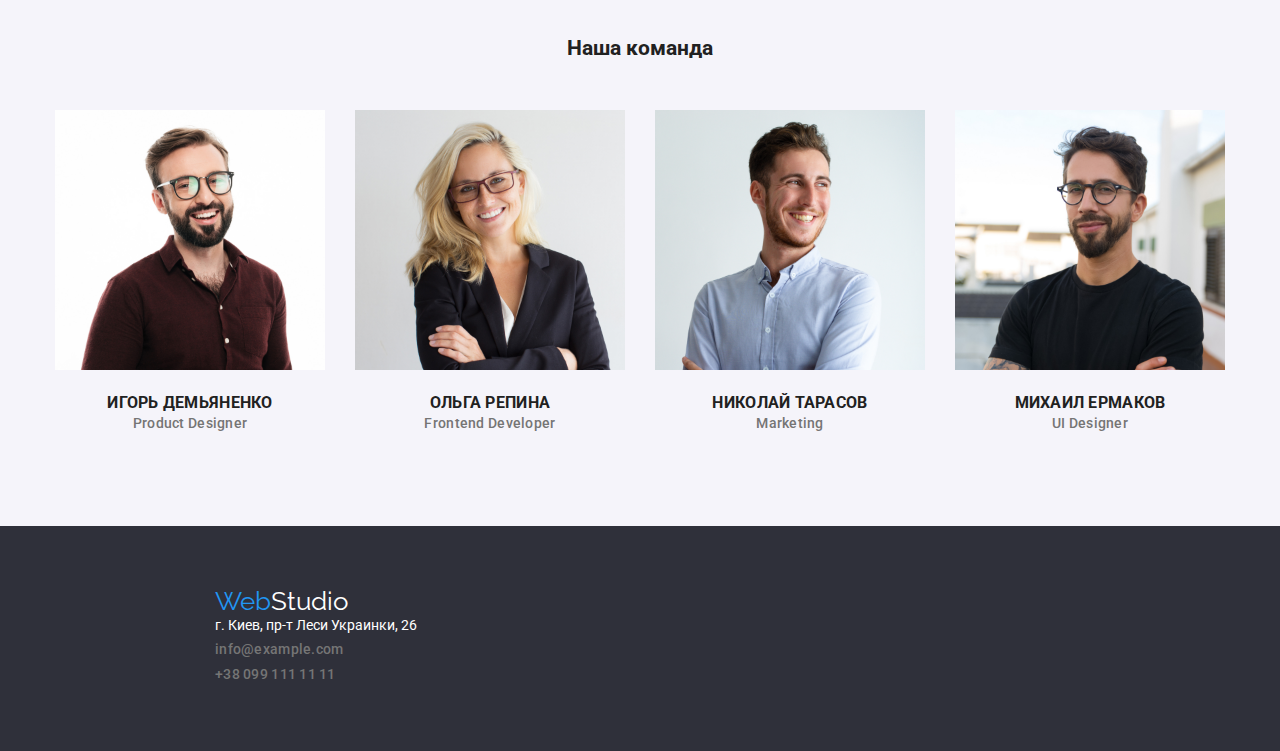
==== commit a35590db: "Виправив помилки" ====
--- a/index.html
+++ b/index.html
@@ -46,15 +46,14 @@
       </nav>
     </header>
     <main>
-      <section class="section">
-        <!-- <div class="container"> -->
-          <div class="hero">
-            <h1 class="title">
-              Эффективные решения<br />
-              для вашего бизнеса
-            </h1>
-            <button type="button" class="btn">Заказать услугу</button>
-          </div>
+      <section class="section-hero">
+        <div class="container">
+          <!-- <div class="hero"> -->
+          <h1 class="title">
+            Эффективные решения<br />
+            для вашего бизнеса
+          </h1>
+          <button type="button" class="btn">Заказать услугу</button>
         </div>
       </section>
       <section class="section">
@@ -109,7 +108,7 @@
         </div>
       </section>
 
-      <section class="section">
+      <section class="section-team">
         <div class="container">
           <div class="our team">
             <h2 class="subject-h2">Наша команда</h2>
@@ -155,29 +154,21 @@
         </div>
       </section>
     </main>
-    <footer>
-      <section class="section">
-        <!-- <div class="container"> -->
-          <div class="address">
-            <a href="WebStudio" class="logo-footer"
-              ><span class="logo-accent">Web</span>Studio
-            </a>
-            <address class="blok-footer">
-               <a href="" class="address-box">
-                г. Киев, пр-т Леси Украинки, 26</a
-              >
-              <a href="mailto:info@example.com" class="link-contact mail"
-                >info@example.com</a
-              >
-              <a href="tel:+380991111111" class="link-contact telefon"
-                >+38 099 111 11 11</a
-              >
-              </address>
-               </div>
-            
-         
-        </div>
-      </section>
+    <footer class="footer-address">
+      <div class="address">
+        <a href="WebStudio" class="logo-footer"
+          ><span class="logo-accent">Web</span>Studio
+        </a>
+        <address class="blok-footer">
+          <a href="" class="address-box"> г. Киев, пр-т Леси Украинки, 26</a>
+          <a href="mailto:info@example.com" class="link-contact mail"
+            >info@example.com</a
+          >
+          <a href="tel:+380991111111" class="link-contact telefon"
+            >+38 099 111 11 11</a
+          >
+        </address>
+      </div>
     </footer>
   </body>
 </html>
--- a/CSS/styles.css
+++ b/CSS/styles.css
@@ -128,7 +128,7 @@
 }
 
 .list {
-  /* margin: 0px 0px; */
+  margin: 0px 0px;
   display: flex;
   padding: 0px;
   /* margin: 0px 0px 188px 0px; */
@@ -214,6 +214,8 @@
 
 /* стили кнопки заказать услугу */
 .btn {
+  padding: 10px 32px;
+  margin: auto;
   border: 0px;
   display: inline-block;
   border-radius: 4px;
@@ -222,26 +224,28 @@
   cursor: pointer;
   font-size: 16px;
   line-height: 1.87;
-  /* margi n-bottom: 200px; */
-}
-
-.hero > .btn {
-  margin-left: 650px;
-  margin-bottom: 200px;
+}
+
+.btn {
+  margin: auto;
   width: 200px;
   height: 50px;
 }
 
 /* герой */
+.section-hero {
+  padding: 200px 0px;
+  background-color: var(--secondary-background-color);
+}
+
 .hero {
-  background-color: var(--secondary-background-color);
+  /* background-color: var(--secondary-background-color); */
   margin-top: 0px;
 }
 
 .title {
-  margin-bottom: 100px;
-  padding-top: 200px;
   margin-bottom: 30px;
+
   margin-top: 0px;
   color: var(--white-color-text);
   font-weight: 900;
@@ -308,6 +312,12 @@
 }
 
 /* секция наша команда */
+.section-team {
+  padding-top: 94px;
+  padding-bottom: 94px;
+  background-color: #f5f4fa;
+}
+
 .subjec {
   margin-top: 20px;
   margin-bottom: 4px;
@@ -338,13 +348,14 @@
 /* стилизация адресса */
 .blok-footer {
   display: block;
-  margin-top: 20px;
-  padding-bottom: 60px;
-  margin-left: 215px;
+  /* margin-top: 20px; */
+  /* padding-bottom: 60px; */
+  /* margin-left: 215px; */
+  margin: auto;
 }
 
 .logo-footer {
-  margin-left: 215px;
+  /* margin-left: 215px; */
   padding: 0px;
   text-decoration: none;
   font-family: "Raleway", sans-serif;
@@ -373,25 +384,28 @@
   text-decoration: none;
 }
 /* секция футера */
+.footer-address {
+  background-color: var(--secondary-background-color);
+  padding-top: 60px;
+  padding-bottom: 60px;
+}
+
 .address {
-  background-color: var(--secondary-text-color);
+  margin-left: 215px;
 }
 .address > a {
   color: var(--white-color-text);
 }
 .logo-footer {
-  margin-bottom: 20px;
-  padding-top: 60px;
+  /* margin-bottom: 20px;
+  padding-top: 60px; */
   display: block;
 }
 /* портфолио кнопки */
 
-.type {
+.list-button {
+  justify-content: center;
   margin-bottom: 50px;
-}
-
-.list-button {
-  margin-left: 495px;
 }
 
 .list-button .type + .type {
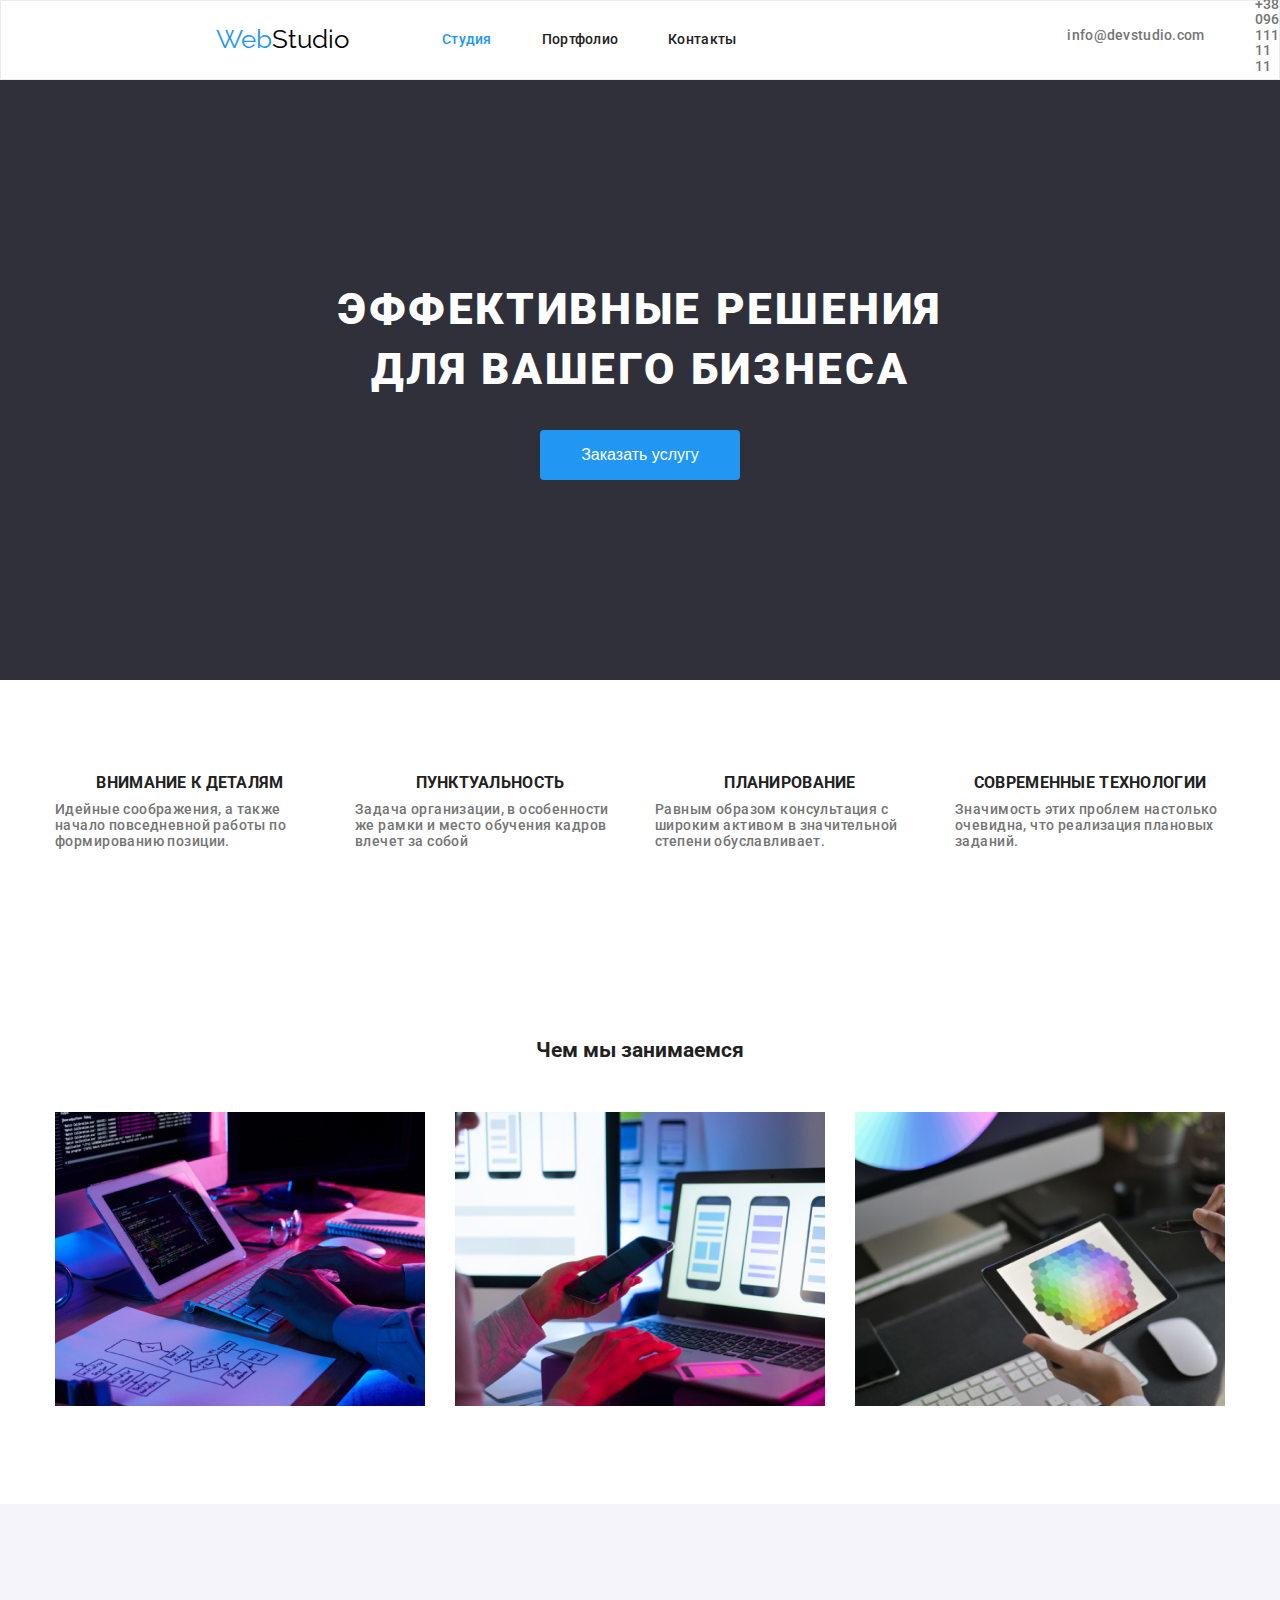
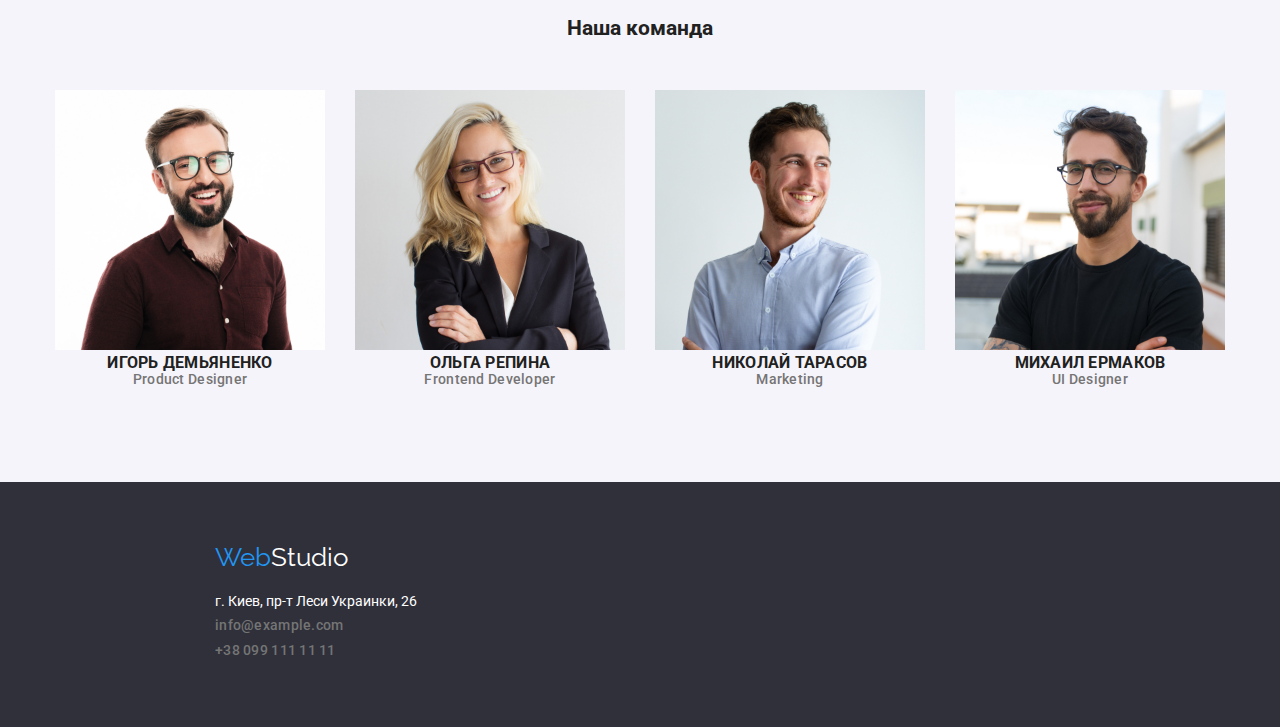
==== commit 7b6234c1: "виправив заувження" ====
--- a/index.html
+++ b/index.html
@@ -48,12 +48,13 @@
     <main>
       <section class="section-hero">
         <div class="container">
-          <!-- <div class="hero"> -->
           <h1 class="title">
             Эффективные решения<br />
             для вашего бизнеса
           </h1>
-          <button type="button" class="btn">Заказать услугу</button>
+          <!-- <div class="button-hero"> -->
+            <button type="button" class="btn">Заказать услугу</button>
+          </div>
         </div>
       </section>
       <section class="section">
--- a/CSS/styles.css
+++ b/CSS/styles.css
@@ -7,20 +7,6 @@
 *::after {
   box-sizing: inherit;
 }
-/* Оуталй обводка */
-a,
-span,
-h1,
-h2,
-h3,
-p,
-li,
-img,
-svg,
-button {
-  /* border: 1px solid tomato; */
-}
-/* ширина моего блокак 1200.15рх слева и спарва для читабельности */
 
 :root {
   --font-weight-regular: 400;
@@ -73,7 +59,6 @@
 .list-text {
   display: flex;
   padding: 0px;
-  /* margin: 0px 0px 188px 0px; */
   list-style: none;
   font-weight: 500;
   font-size: 14px;
@@ -81,11 +66,11 @@
   letter-spacing: 0.02em;
   list-style-type: none;
 }
+
 .list-button {
   margin: 0px 0px;
   display: flex;
   padding: 0px;
-  /* margin: 0px 0px 188px 0px; */
   list-style: none;
   font-weight: 500;
   font-size: 14px;
@@ -93,19 +78,19 @@
   letter-spacing: 0.02em;
   list-style-type: none;
 }
+
 /* стилизация  контейнера портфолио карточек */
 
 .container-card {
   width: 1200px;
-
   padding: 0px px;
   margin: auto;
   display: flex;
 }
+
 /* тилизация списка карточек портфолио */
 .list-card {
   width: 1200px;
-  /* outline: 1px solid tomato; */
   margin-top: -30px;
   margin-left: -30px;
   margin: 0px;
@@ -123,7 +108,6 @@
 .list-card > .card {
   margin-top: 30px;
   margin-left: 30px;
-
   flex-basis: calc(100% / 3 - 30px);
 }
 
@@ -131,7 +115,6 @@
   margin: 0px 0px;
   display: flex;
   padding: 0px;
-  /* margin: 0px 0px 188px 0px; */
   list-style: none;
   font-weight: 500;
   font-size: 14px;
@@ -178,7 +161,6 @@
 }
 
 .site-nav .items + .items {
-  /* padding: 32px 0px; */
   margin-left: 50px;
 }
 
@@ -227,25 +209,28 @@
 }
 
 .btn {
+  display: block;
   margin: auto;
   width: 200px;
   height: 50px;
 }
 
 /* герой */
+
+.button-hero {
+  margin: auto;
+}
+
 .section-hero {
   padding: 200px 0px;
   background-color: var(--secondary-background-color);
 }
 
 .hero {
-  /* background-color: var(--secondary-background-color); */
-  margin-top: 0px;
 }
 
 .title {
   margin-bottom: 30px;
-
   margin-top: 0px;
   color: var(--white-color-text);
   font-weight: 900;
@@ -256,6 +241,7 @@
   text-transform: uppercase;
   line-height: 1.36;
 }
+
 /* ощий стильдля параграфов */
 
 .list-text {
@@ -268,6 +254,7 @@
   margin-bottom: 0;
   letter-spacing: 0.03em;
 }
+
 h3 {
   text-transform: uppercase;
 }
@@ -284,6 +271,7 @@
 .list-subjec {
   width: 270px;
 }
+
 .list-text .list-subjec + .list-subjec {
   margin-left: 30px;
 }
@@ -319,9 +307,8 @@
 }
 
 .subjec {
-  margin-top: 20px;
-  margin-bottom: 4px;
-}
+}
+
 .text {
   margin-top: 0px;
   margin-bottom: 0px;
@@ -348,14 +335,11 @@
 /* стилизация адресса */
 .blok-footer {
   display: block;
-  /* margin-top: 20px; */
-  /* padding-bottom: 60px; */
-  /* margin-left: 215px; */
   margin: auto;
 }
 
 .logo-footer {
-  /* margin-left: 215px; */
+  margin-bottom: 20px;
   padding: 0px;
   text-decoration: none;
   font-family: "Raleway", sans-serif;
@@ -366,7 +350,6 @@
   margin-left: 50px;
   padding: 0px;
   display: block;
-  /* margin-bottom: 9px; */
 }
 
 .link-contact {
@@ -378,11 +361,11 @@
 .address-box {
   display: block;
   margin-bottom: 9px;
-
   font-style: normal;
   color: var(--white-color-text);
   text-decoration: none;
 }
+
 /* секция футера */
 .footer-address {
   background-color: var(--secondary-background-color);
@@ -396,11 +379,11 @@
 .address > a {
   color: var(--white-color-text);
 }
+
 .logo-footer {
-  /* margin-bottom: 20px;
-  padding-top: 60px; */
-  display: block;
-}
+  display: block;
+}
+
 /* портфолио кнопки */
 
 .list-button {
@@ -430,15 +413,16 @@
   height: 38px;
   border-radius: 4px;
   padding: 6px 22px;
-  /* display: inline-block; */
   color: #ffffff;
   background-color: var(--accent);
   border: 0px;
 }
+
 .website-btn > .pagination {
   min-width: 128px;
   height: 38px;
 }
+
 .application-btn > .pagination {
   display: inline-block;
   min-width: 145px;
@@ -450,11 +434,13 @@
   min-width: 145px;
   height: 38px;
 }
+
 .design-bnt > .pagination {
   display: inline-block;
   min-width: 103px;
   height: 38px;
 }
+
 .marketing-btn > .pagination {
   display: inline-block;
   min-width: 130px;
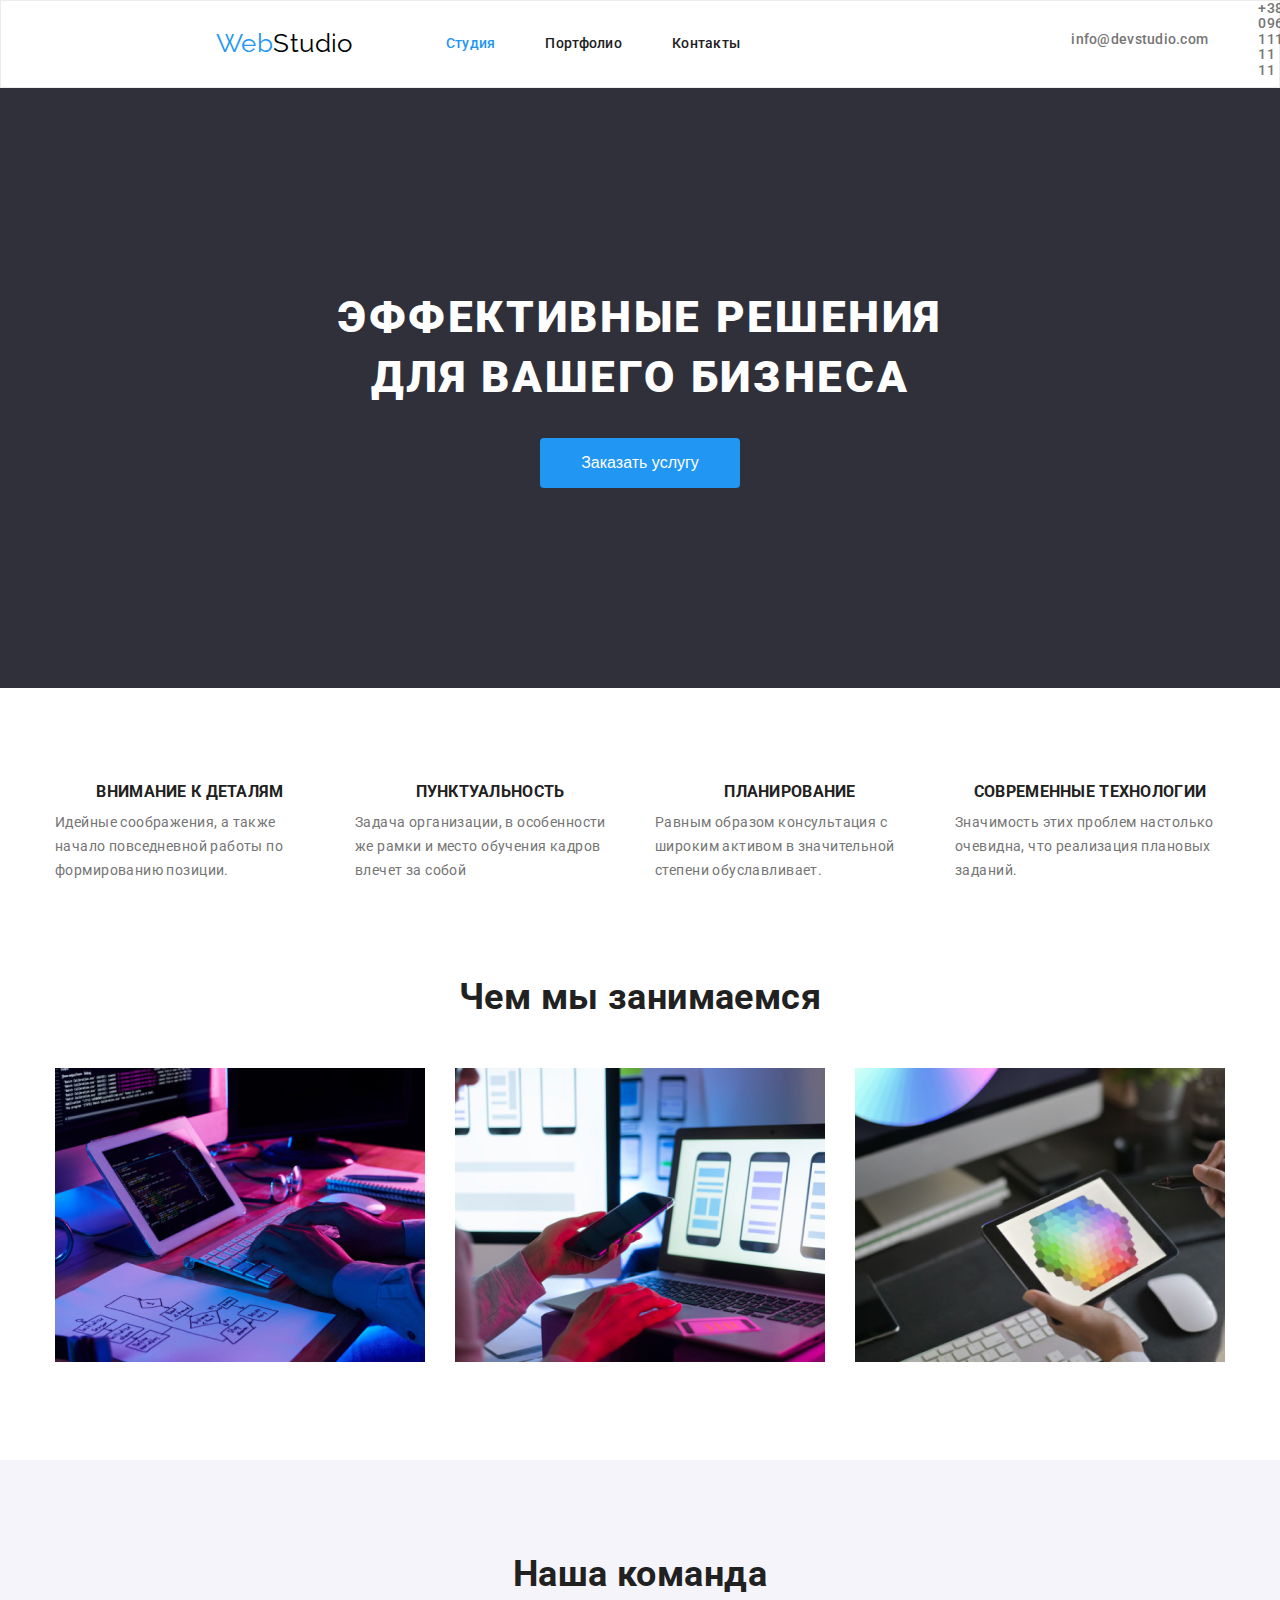
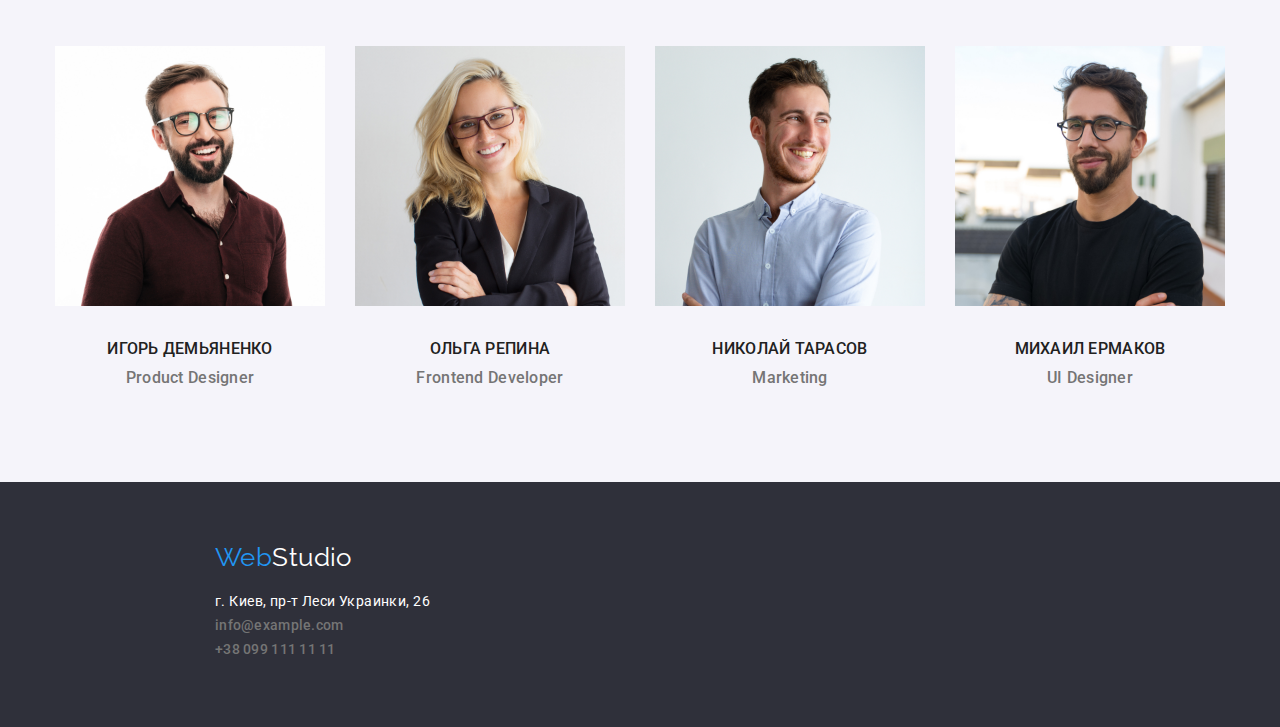
==== commit 8475270a: "Виправив треті правки" ====
--- a/index.html
+++ b/index.html
@@ -92,9 +92,9 @@
         </div>
       </section>
 
-      <section class="section">
+      <section class="section-work">
         <div class="container">
-          <h2 class="subje-h2">Чем мы занимаемся</h2>
+          <h2 class="subject-h2">Чем мы занимаемся</h2>
           <ul class="list pictures">
             <li class="img">
               <img src="./images/img1.jpg" alt="мониторы на столе" />
@@ -120,8 +120,8 @@
                   alt="Фото мужчины"
                   width="270"
                 />
-                <h3 class="subjec">Игорь Демьяненко</h3>
-                <p class="text">Product Designer</p>
+                <h3 class="subject-h3 ">Игорь Демьяненко</h3>
+                <p class="text-p">Product Designer</p>
               </li>
               <li class="person">
                 <img
@@ -129,8 +129,8 @@
                   alt="Фото женщины"
                   width="270"
                 />
-                <h3 class="subjec">Ольга Репина</h3>
-                <p class="text">Frontend Developer</p>
+                <h3 class="subject-h3">Ольга Репина</h3>
+                <p class="text-p">Frontend Developer</p>
               </li>
               <li class="person">
                 <img
@@ -138,8 +138,8 @@
                   alt="Фото мужчины"
                   width="270"
                 />
-                <h3 class="subjec">Николай Тарасов</h3>
-                <p class="text">Marketing</p>
+                <h3 class="subject-h3">Николай Тарасов</h3>
+                <p class="text-p">Marketing</p>
               </li>
               <li class="person">
                 <img
@@ -147,8 +147,8 @@
                   alt="Фото мужчины"
                   width="270"
                 />
-                <h3 class="subjec">Михаил Ермаков</h3>
-                <p class="text">UI Designer</p>
+                <h3 class="subject-h3">Михаил Ермаков</h3>
+                <p class="text-p">UI Designer</p>
               </li>
             </ul>
           </div>
--- a/CSS/styles.css
+++ b/CSS/styles.css
@@ -35,6 +35,8 @@
   font-family: "Roboto", sans-serif;
   font-style: normal;
   font-size: 14px;
+  letter-spacing: 0.03em;
+  font-weight: var(--font-weight-regular);
 }
 
 .container {
@@ -53,7 +55,7 @@
   display: flex;
   align-items: center;
   border: 1px solid #ececec;
-  height: 80px;
+  /* height: 80px; */
 }
 
 .list-text {
@@ -121,6 +123,24 @@
   line-height: 1.14;
   letter-spacing: 0.02em;
   list-style-type: none;
+}
+
+.caption {
+  margin: 0px;
+  padding: 20px 24px 4px 24px;
+  color: var(--secondary-text-color);
+  font-weight: var(--font-weight-bold);
+  font-size: 18px;
+  line-height: 2;
+  letter-spacing: 0.06em;
+  text-align: center;
+}
+.subtitle {
+  padding: 0px 24px 20px 24px;
+  margin: 0px;
+  font-size: 16px;
+  line-height: 1.87;
+  text-align: center;
 }
 
 /* стили логотипа */
@@ -250,6 +270,10 @@
 }
 
 .text-subjec {
+  font-style: normal;
+  font-weight: normal;
+
+  line-height: 1.71;
   margin-top: 0;
   margin-bottom: 0;
   letter-spacing: 0.03em;
@@ -262,6 +286,8 @@
 /*стилизация h3 h2 */
 
 .subjec {
+  font-weight: var(--font-weight-bold);
+  line-height: 1.17;
   margin-bottom: 20px;
   margin: 0px;
   color: var(--secondary-text-color);
@@ -278,19 +304,18 @@
 
 .text-subjec {
   margin: 10px 0px 0px 0px;
+  line-height: 1.71;
 }
 /* стилизация блока чем мы занимаемся */
+
+.section-work {
+  padding: 0px 0px 94px 0px;
+}
 
 .list .pictures {
   margin: 0px 0px 188px 0px;
 }
 
-.subje-h2 {
-  margin: 0px 0px 50px 0px;
-  text-align: center;
-  color: var(--secondary-text-color);
-}
-
 .img {
   display: block;
 }
@@ -300,13 +325,39 @@
 }
 
 /* секция наша команда */
+
+.subject-h2 {
+  font-weight: var(--font-weight-bold);
+  font-size: 36px;
+  line-height: 1.16;
+  margin: 0px 0px 50px 0px;
+  text-align: center;
+  color: var(--secondary-text-color);
+}
+
 .section-team {
   padding-top: 94px;
   padding-bottom: 94px;
   background-color: #f5f4fa;
 }
 
-.subjec {
+.subject-h3 {
+  padding: 30px 0px 0px 0px;
+  margin: 0px;
+  color: var(--secondary-text-color);
+  font-weight: var(--font-weight-medium);
+  font-size: 16px;
+  line-height: 1.18;
+  text-align: center;
+}
+
+.text-p {
+  padding: 10px 0px 0px 0px;
+  margin: 0px;
+  color: var(--main-colors-text);
+  font-size: 16px;
+  line-height: 1.18;
+  text-align: center;
 }
 
 .text {
@@ -332,7 +383,7 @@
   color: var(--secondary-text-color);
 }
 
-/* стилизация адресса */
+/* стилизация адресса футера */
 .blok-footer {
   display: block;
   margin: auto;
@@ -366,7 +417,8 @@
   text-decoration: none;
 }
 
-/* секция футера */
+/* Секция футера */
+
 .footer-address {
   background-color: var(--secondary-background-color);
   padding-top: 60px;
@@ -407,6 +459,7 @@
   background: #f5f4fa;
   border-radius: 4px;
 }
+
 .list-pagination {
   text-align: center;
   min-width: 73px;
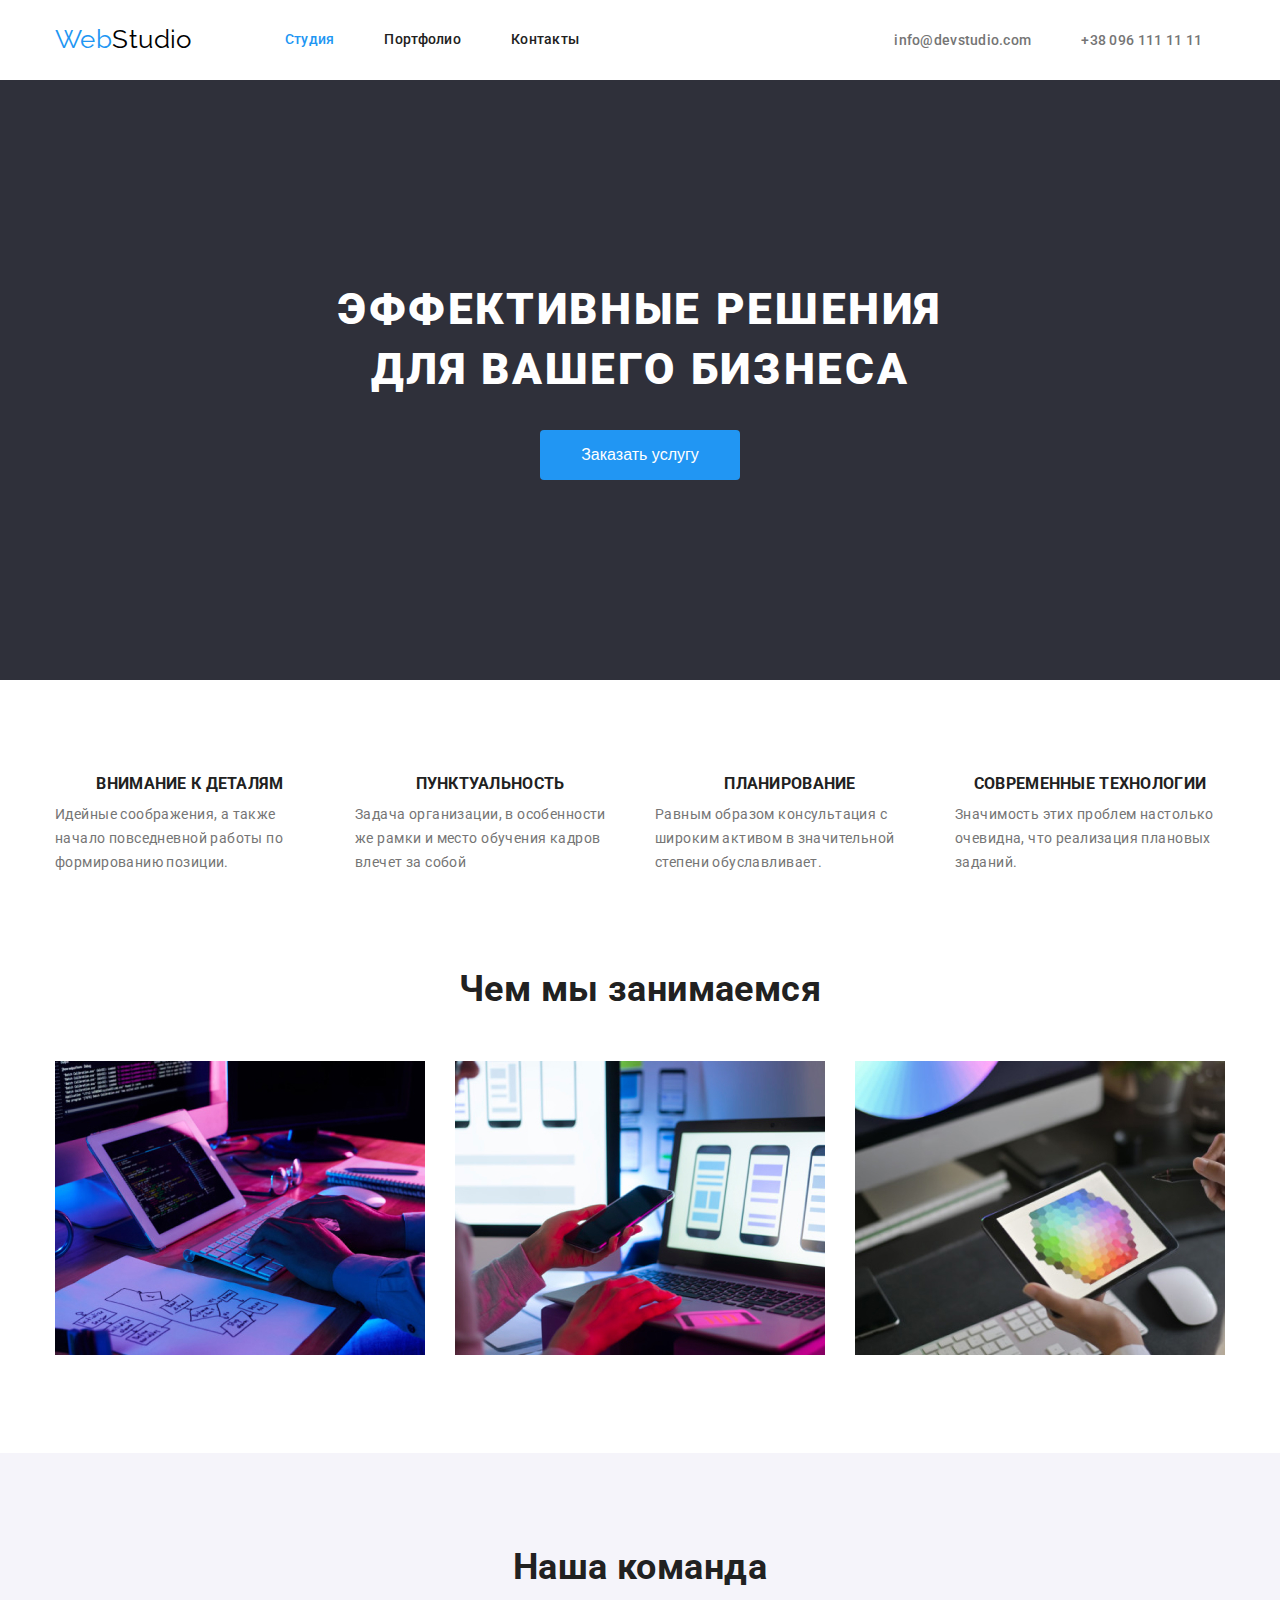
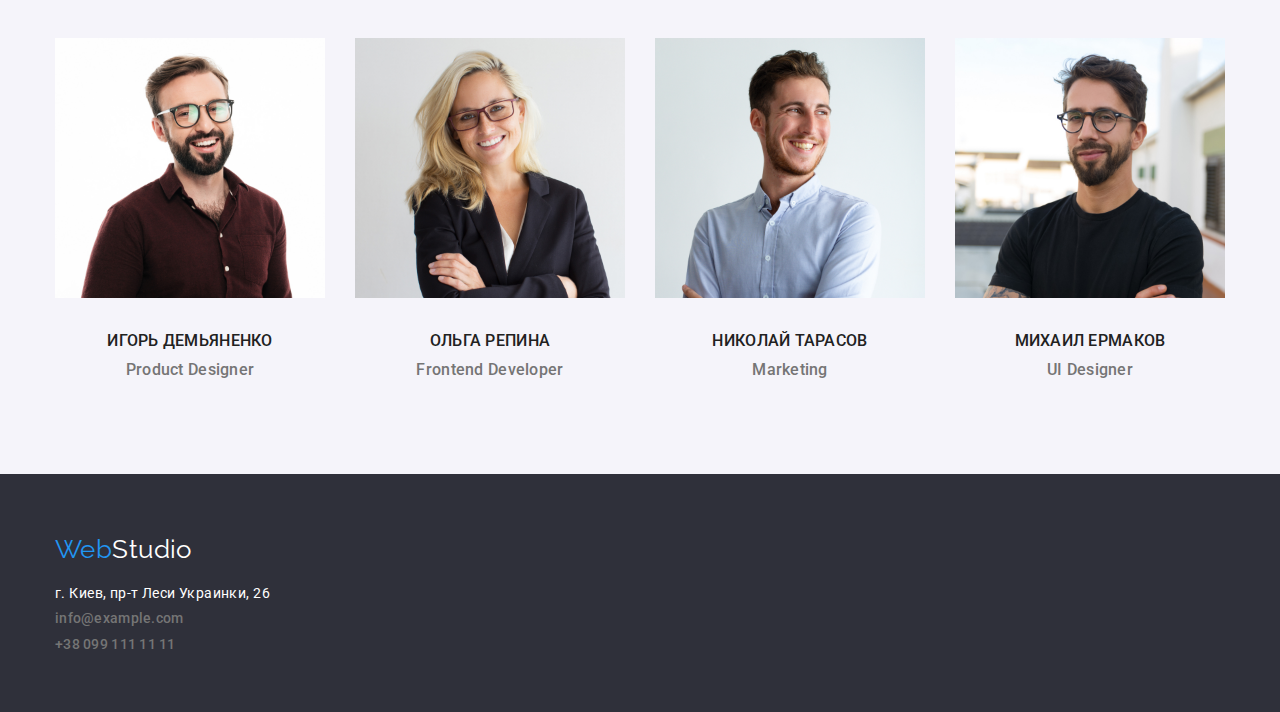
==== commit 8a8fd064: "Закінчів стилізацію" ====
--- a/index.html
+++ b/index.html
@@ -22,7 +22,7 @@
   <body>
     <header>
       <nav>
-        <div class="nav-box">
+        <div class="nav-box container">
           <a href="WebStudio" class="logo"
             ><span class="logo-accent">Web</span>Studio</a
           >
@@ -35,13 +35,18 @@
             </li>
             <li class="items"><a href="" class="link">Контакты</a></li>
           </ul>
-
+          <ul class="link-post">
+          <li>
           <a href="mailto:info@devstudio.com" class="link-contact post"
             >info@devstudio.com</a
           >
+          </li>
+          <li class="link-telephon">
           <a href="tel:+380961111111" class="link-contact telephon"
             >+38 096 111 11 11</a
           >
+          </li>
+          </ul>
         </div>
       </nav>
     </header>
@@ -156,18 +161,26 @@
       </section>
     </main>
     <footer class="footer-address">
-      <div class="address">
+      <div class="address container">
         <a href="WebStudio" class="logo-footer"
           ><span class="logo-accent">Web</span>Studio
         </a>
-        <address class="blok-footer">
+        <address>
+          <ul class="link-footer">
+            <li>
           <a href="" class="address-box"> г. Киев, пр-т Леси Украинки, 26</a>
+          </li>
+          <li class="item-mail">
           <a href="mailto:info@example.com" class="link-contact mail"
             >info@example.com</a
           >
+          </li>
+          <li>
           <a href="tel:+380991111111" class="link-contact telefon"
             >+38 099 111 11 11</a
           >
+          </li>
+          </ul>
         </address>
       </div>
     </footer>
--- a/CSS/styles.css
+++ b/CSS/styles.css
@@ -46,16 +46,14 @@
 }
 
 /*стили навигации */
-
-.nav {
-  border: 1px solid #ececec;
-  height: 80px;
-}
+.page {
+  border-bottom: 1px solid #ececec;
+}
+
 .nav-box {
+  margin: auto;
   display: flex;
   align-items: center;
-  border: 1px solid #ececec;
-  /* height: 80px; */
 }
 
 .list-text {
@@ -79,6 +77,19 @@
   line-height: 1.14;
   letter-spacing: 0.02em;
   list-style-type: none;
+}
+
+/* стилизация почты и телефонав хедерре портфолио */
+
+.link-post {
+  margin-left: 315px;
+  list-style: none;
+  display: flex;
+  padding: 0px;
+}
+
+.link-telephon {
+  margin-left: 50px;
 }
 
 /* стилизация  контейнера портфолио карточек */
@@ -125,9 +136,12 @@
   list-style-type: none;
 }
 
+.caption-subtitle {
+  padding: 20px 24px;
+}
+
 .caption {
-  margin: 0px;
-  padding: 20px 24px 4px 24px;
+  margin: 0px 0px 4px 0px;
   color: var(--secondary-text-color);
   font-weight: var(--font-weight-bold);
   font-size: 18px;
@@ -135,8 +149,8 @@
   letter-spacing: 0.06em;
   text-align: center;
 }
+
 .subtitle {
-  padding: 0px 24px 20px 24px;
   margin: 0px;
   font-size: 16px;
   line-height: 1.87;
@@ -148,7 +162,7 @@
   padding-bottom: 25px;
   padding-top: 24px;
   margin-right: 93px;
-  margin-left: 215px;
+  /* margin-left: 215px; */
   color: #000000;
   text-decoration: none;
   font-family: "Raleway", sans-serif;
@@ -164,8 +178,6 @@
   color: var(--accent);
 }
 
-.items {
-}
 /* стили навигации */
 
 .site-nav .link {
@@ -193,15 +205,8 @@
 
 /* стили контактов */
 
-.nav-box > .post {
-  margin-left: 331px;
-}
-.nav-box > .telephon {
-  margin-left: 50px;
-}
-
 .link-contact {
-  padding: 15px 0px;
+  padding: 0px;
   font-style: normal;
   color: var(--main-colors-text);
   text-decoration: none;
@@ -244,9 +249,6 @@
 .section-hero {
   padding: 200px 0px;
   background-color: var(--secondary-background-color);
-}
-
-.hero {
 }
 
 .title {
@@ -383,11 +385,7 @@
   color: var(--secondary-text-color);
 }
 
-/* стилизация адресса футера */
-.blok-footer {
-  display: block;
-  margin: auto;
-}
+/* стилизация  футера */
 
 .logo-footer {
   margin-bottom: 20px;
@@ -396,17 +394,6 @@
   font-family: "Raleway", sans-serif;
   font-size: 26px;
   line-height: 1.2;
-}
-.link-contact .telefon {
-  margin-left: 50px;
-  padding: 0px;
-  display: block;
-}
-
-.link-contact {
-  padding: 0px;
-  display: block;
-  margin-bottom: 9px;
 }
 
 .address-box {
@@ -417,23 +404,23 @@
   text-decoration: none;
 }
 
-/* Секция футера */
-
 .footer-address {
   background-color: var(--secondary-background-color);
   padding-top: 60px;
   padding-bottom: 60px;
 }
 
-.address {
-  margin-left: 215px;
-}
-.address > a {
-  color: var(--white-color-text);
-}
-
 .logo-footer {
   display: block;
+}
+
+.link-footer {
+  list-style: none;
+  padding: 0;
+  margin: 0px;
+}
+.item-mail {
+  margin-bottom: 9px;
 }
 
 /* портфолио кнопки */
